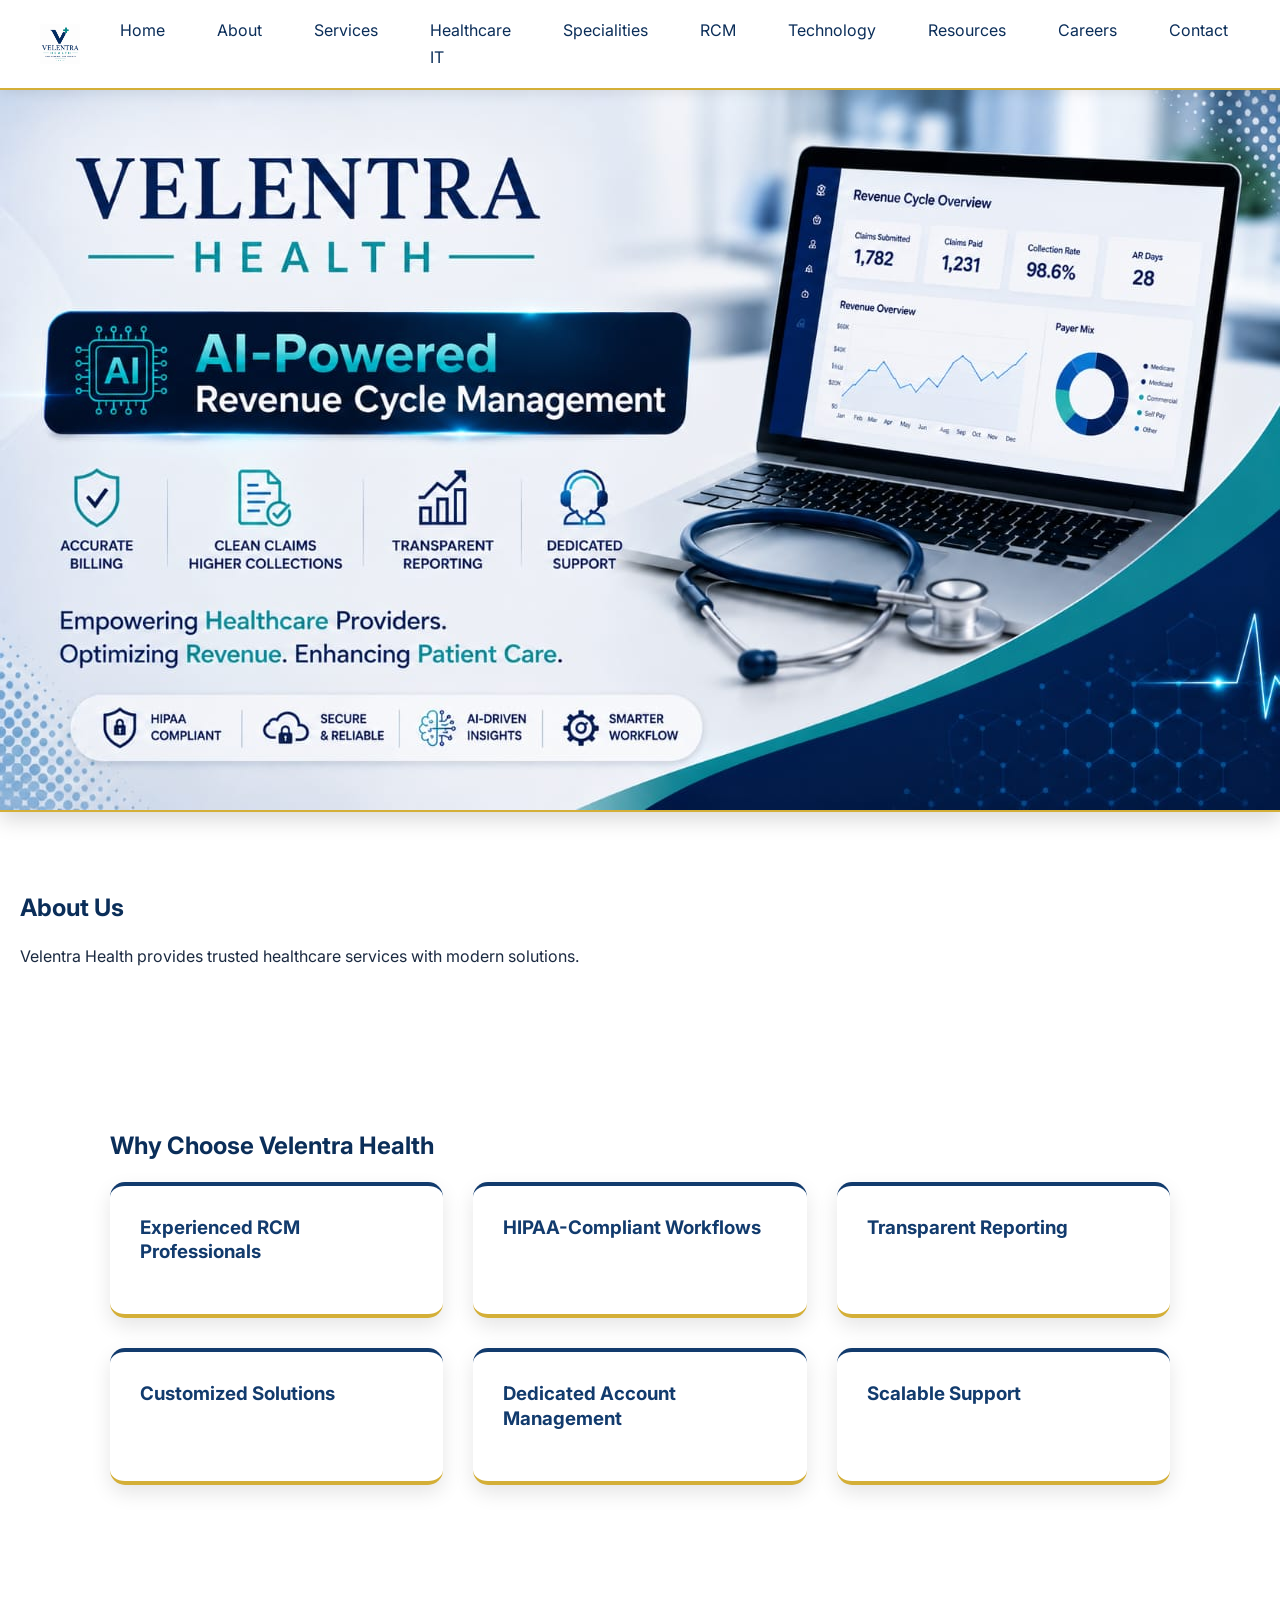
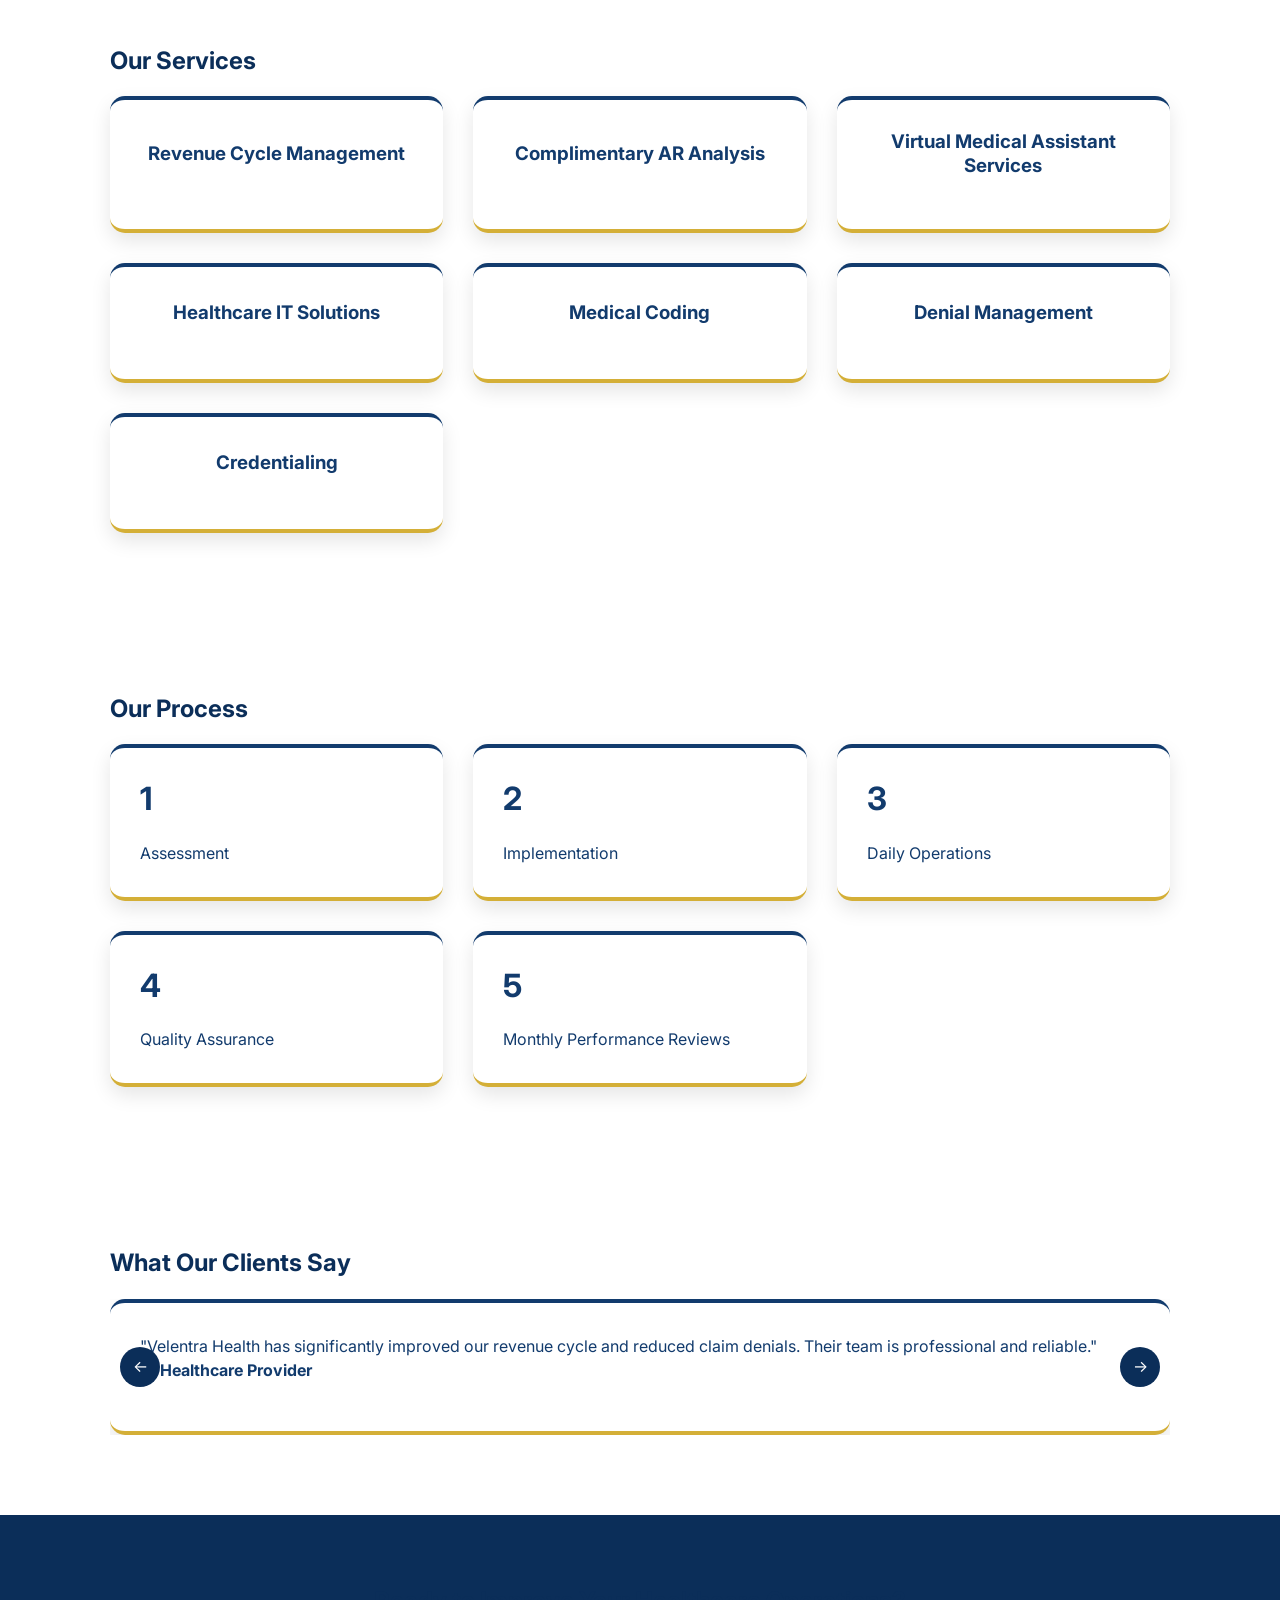
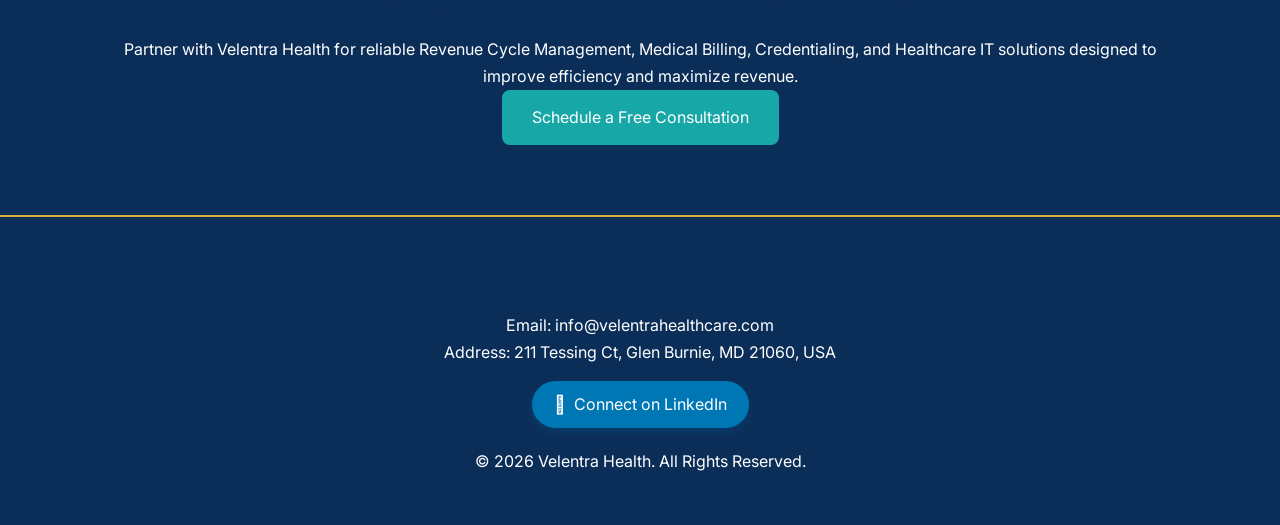
==== index.html @ 05e2e347 "Update index.html" ====
<!DOCTYPE html>
<html lang="en">
<head>
<meta charset="UTF-8">
<meta name="viewport" content="width=device-width, initial-scale=1.0">

<title>Velentra Health | Revenue Cycle Management & Healthcare IT Solutions</title>

<meta name="description" content="Velentra Health provides Revenue Cycle Management (RCM), Medical Billing, Healthcare IT, Credentialing, Prior Authorization, and Healthcare Consulting services across the USA.">

<meta name="keywords" content="medical billing, revenue cycle management, healthcare IT, credentialing, prior authorization, medical coding, healthcare consulting, Velentra Health">

<meta name="author" content="Velentra Health">

<link rel="canonical" href="https://velentrahealthcare.com/">

<meta property="og:title" content="Velentra Health | Revenue Cycle Management & Healthcare IT Solutions">
<meta property="og:description" content="Velentra Health provides Revenue Cycle Management, Medical Billing, Credentialing, Healthcare IT, and Healthcare Consulting services.">
<meta property="og:type" content="website">
<meta property="og:url" content="https://velentrahealthcare.com/">
<meta property="og:image" content="https://velentrahealthcare.com/logo.png">
<meta property="og:site_name" content="Velentra Health">

<meta name="twitter:card" content="summary_large_image">
<meta name="twitter:title" content="Velentra Health | Revenue Cycle Management & Healthcare IT Solutions">
<meta name="twitter:description" content="Velentra Health provides Revenue Cycle Management, Medical Billing, Credentialing, Healthcare IT, and Healthcare Consulting services.">
<meta name="twitter:image" content="https://velentrahealthcare.com/logo.png">

<meta name="google-site-verification" content="wF2LEtgKOuEnjyldYjv7JUrZ4VgT-QE_ddz4dHtYYq0">
<link href="https://fonts.googleapis.com/css2?family=Inter:wght@400;500;600;700&display=swap" rel="stylesheet">
<link rel="stylesheet" href="https://cdnjs.cloudflare.com/ajax/libs/font-awesome/6.0.0/css/all.min.css">
  
  <link rel="stylesheet" href="style.css">
<link rel="icon" type="image/png" href="favicon.png">
<!-- Google tag (gtag.js) -->
<script async src="https://www.googletagmanager.com/gtag/js?id=G-3C5YDJTZJE"></script>
<script>
  window.dataLayer = window.dataLayer || [];
  function gtag(){dataLayer.push(arguments);}
  gtag('js', new Date());

  gtag('config', 'G-3C5YDJTZJE');
</script>
</head>

<body>

<header class="main-header">

    <div class="header-top">

        

        <div class="header-logo">
            <a href="index.html">
                <img src="logo.png" alt="Velentra Health Logo">
            </a>
        </div>

        <button class="menu-toggle" id="menu-toggle" aria-label="Menu">
        <span></span>
        <span></span>
        <span></span>
        </button>

    </div>

    

    <nav id="navbar">
        <a href="index.html" class="active">Home</a>
        <a href="about.html">About</a>
        <a href="services.html">Services</a>
        <a href="healthcare-it.html">Healthcare IT</a>
        <a href="specialities.html">Specialities</a>
        <a href="rcm.html">RCM</a>
        <a href="technology.html">Technology</a>
        <a href="resources.html">Resources</a>
        <a href="careers.html">Careers</a>
        <a href="contact.html">Contact</a>
    </nav>

</header>
<section class="hero">
  <img src="hero.jpg" alt="Velentra Health Hero" class="hero-image">
</section>

<section class="about">
  <h2>About Us</h2>
  <p>
    Velentra Health provides trusted healthcare services with modern solutions.
  </p>
</section>
<section id="why-choose">
    <div class="container">
        <h2>Why Choose Velentra Health</h2>

        <div class="features">
            <div class="feature-card">
                <h3>Experienced RCM Professionals</h3>
            </div>

            <div class="feature-card">
                <h3>HIPAA-Compliant Workflows</h3>
            </div>

            <div class="feature-card">
                <h3>Transparent Reporting</h3>
            </div>

            <div class="feature-card">
                <h3>Customized Solutions</h3>
            </div>

            <div class="feature-card">
                <h3>Dedicated Account Management</h3>
            </div>

            <div class="feature-card">
                <h3>Scalable Support</h3>
            </div>
        </div>
    </div>
</section>
<section id="services">
    <div class="container">
        <h2>Our Services</h2>

        <div class="services-grid">
        

    <div class="service-card">
        <h3>Revenue Cycle Management</h3>
    </div>

    <div class="service-card">
        <h3>Complimentary AR Analysis</h3>
    </div>

    <div class="service-card">
        <h3>Virtual Medical Assistant Services</h3>
    </div>

    <div class="service-card">
        <h3>Healthcare IT Solutions</h3>
    </div>

    <div class="service-card">
        <h3>Medical Coding</h3>
    </div>

    <div class="service-card">
        <h3>Denial Management</h3>
    </div>

    <div class="service-card">
        <h3>Credentialing</h3>
    </div>
    </div>
</section>
<section id="process">
    <div class="container">
        <h2>Our Process</h2>

        <div class="process-grid">
            <div class="process-card">
                <h3>1</h3>
                <p>Assessment</p>
            </div>

            <div class="process-card">
                <h3>2</h3>
                <p>Implementation</p>
            </div>

            <div class="process-card">
                <h3>3</h3>
                <p>Daily Operations</p>
            </div>

            <div class="process-card">
                <h3>4</h3>
                <p>Quality Assurance</p>
            </div>

            <div class="process-card">
                <h3>5</h3>
                <p>Monthly Performance Reviews</p>
            </div>
        </div>
    </div>
</section>
<section id="testimonials">
    <div class="container">

<h2>What Our Clients Say</h2>

<div class="testimonial-slider">
<button class="prev-btn">←</button>
<div class="testimonial-track">

<div class="testimonial-card">
<p>"Velentra Health has significantly improved our revenue cycle and reduced claim denials. Their team is professional and reliable."</p>
<h4>— Healthcare Provider</h4>
</div>

<div class="testimonial-card">
<p>"Our claim acceptance rate improved significantly after partnering with Velentra Health. Their billing team is highly responsive."</p>
<h4>— Medical Practice Manager</h4>
</div>

<div class="testimonial-card">
<p>"Velentra Health streamlined our revenue cycle and helped reduce outstanding accounts receivable."</p>
<h4>— Multi-Specialty Clinic</h4>
</div>

<div class="testimonial-card">
<p>"Their credentialing and prior authorization support saved our staff valuable time."</p>
<h4>— Healthcare Administrator</h4>
</div>

</div>
<button class="next-btn">→</button>
</div>

</div>
        </section>
<section id="cta">
    <div class="container">
        <h2>Ready to Improve Your Healthcare Operations?</h2>

        <p>
            Partner with Velentra Health for reliable Revenue Cycle Management,
            Medical Billing, Credentialing, and Healthcare IT solutions designed
            to improve efficiency and maximize revenue.
        </p>

        <a href="contact.html" class="cta-btn">
            Schedule a Free Consultation
        </a>
    </div>
</section>
<footer id="footer">
    <div class="container">
        <h3>Velentra Health</h3>

        <p>Email: info@velentrahealthcare.com</p>
        <p>Address: 211 Tessing Ct, Glen Burnie, MD 21060, USA</p>
<a href="https://www.linkedin.com/company/velentra-health" target="_blank" class="linkedin-btn">
    <i class="fab fa-linkedin"></i> Connect on LinkedIn
</a>
      
      
        <p>&copy; 2026 Velentra Health. All Rights Reserved.</p>
    </div>
</footer>
<!-- 1. Pehle main script.js load hogi jo mobile menu ko handle karegi -->
<script src="script.js"></script>

<!-- 2. Phir aapka testimonial slider chalega -->
<script>
const track = document.querySelector(".testimonial-track");
const cards = document.querySelectorAll(".testimonial-card");
const nextBtn = document.querySelector(".next-btn");
const prevBtn = document.querySelector(".prev-btn");

let index = 0;

// Yahan hum safety check laga rahe hain taake agar kisi page par slider na ho to code crash na kare
if (track && cards.length > 0 && nextBtn && prevBtn) {
    nextBtn.addEventListener("click", () => {
        if(index < cards.length - 1){
            index++;
            track.style.transform = `translateX(-${index * 100}%)`;
        }
    });

    prevBtn.addEventListener("click", () => {
        if(index > 0){
            index--;
            track.style.transform = `translateX(-${index * 100}%)`;
        }
    });

    setInterval(() => {
        if(index < cards.length - 1){
            index++;
        } else {
            index = 0;
        }
        track.style.transform = `translateX(-${index * 100}%)`;
    }, 4000);
}
</script>
</body>
</html>
---- style.css ----
/* ========================================================
   🎨 BASE STYLE & UNIVERSAL RESET
   ======================================================== */
*{
  margin:0;
  padding:0;
  box-sizing:border-box;
}

body{
  background:#ffffff;
  color:#1b2a41;
  font-family: "Inter", sans-serif !important;
}

/* Responsive Images Global Fix */
img {
    max-width: 100%;
    height: auto;
    display: block;
}

/* Header Sticky Base */
header {
    position: sticky;
    top: 0;
    z-index: 1000;
    background: #ffffff;
    border-bottom: 2px solid #D4AF37;
    box-shadow: 0 3px 12px rgba(0,0,0,.08);
}

.velentra { color:#0B2E59 !important; }
.health { color:#18A7A7 !important; }

/* Global Fonts & Typography */
html, body, body * { font-family: "Inter", sans-serif !important; }

h1, h2, h3, h4, h5, h6 {
    font-family: "Inter", sans-serif !important;
    font-weight: 700 !important;
    color: #0B2E59;
    line-height: 1.3;
    margin-bottom: 20px;
}

p, span, li, a, label, input, textarea, button, small {
    font-family: "Inter", sans-serif !important;
    font-weight: 400 !important;
    font-size: 16px !important;
    line-height: 1.7 !important;
}

/* Container Spacing */
.container {
    max-width: 1100px;
    margin: auto;
    padding: 0 20px;
}

section {
    padding-top: 80px;
    padding-bottom: 80px;
}

/* ========================================================
   🖼️ HERO BANNERS & IMAGES FIX (For All Pages)
   ======================================================== */
.hero {
  text-align: center;
  padding: 0 !important;
  border-bottom: 2px solid #D4AF37;
  box-shadow: 0 8px 20px rgba(0,0,0,.15);
}

.hero-image {
  display: block;
  width: 100%;
  height: auto;
}

.page-banner {
    position: relative;
    width: 100%;
    overflow: hidden;
}

.page-banner img, .page-banner .hero-image {
    width: 100%;
    height: auto !important; /* Forces images to fit without zoom-in/out distortion */
    display: block;
    object-fit: contain !important;
}

/* Sub-Pages Blue Hero Section */
.page-hero {
    background: #123B6D !important;
    color: #ffffff !important;
    padding: 90px 20px 110px !important;
    text-align: center;
}

.page-hero h1 {
    font-size: 42px !important;
    color: #ffffff !important;
    margin: 0 0 25px 0 !important;
}

.page-hero p {
    font-size: 20px !important;
    color: #ffffff !important;
    max-width: 850px;
    margin: 0 auto !important;
}

/* ========================================================
   🗂️ GRID & UNIVERSAL CARD SETTINGS (As Per Your Choice)
   ======================================================== */
.features, .services-grid, .process-grid, .services-section .container, .healthcare-section .container {
    display: grid;
    grid-template-columns: repeat(auto-fit, minmax(260px, 1fr));
    gap: 30px;
    max-width: 1200px;
    margin: auto;
}

/* Cards Base Structure */
.feature-card, .service-card, .process-card, .testimonial-card, .health-card {
    background: #ffffff !important;
    color: #123B6D !important;
    border-top: 4px solid #123B6D !important;
    border-bottom: 4px solid #D4AF37 !important;
    border-radius: 15px;
    padding: 30px;
    box-shadow: 0 8px 20px rgba(0,0,0,.10);
    transition: all .3s ease;
}

.feature-card h2, .feature-card h3, .feature-card p,
.service-card h2, .service-card h3, .service-card p,
.process-card h2, .process-card h3, .process-card p,
.testimonial-card h2, .testimonial-card h3, .testimonial-card h4, .testimonial-card p,
.health-card h2, .health-card p {
    color: #123B6D !important;
}

/* Hover Effects */
.feature-card:hover, .service-card:hover, .process-card:hover, .testimonial-card:hover, .health-card:hover {
    background: #18A7A7 !important;
    transform: translateY(-8px);
}

.feature-card:hover *, .service-card:hover *, .process-card:hover *, .testimonial-card:hover *, .health-card:hover * {
    color: #ffffff !important;
}

/* Specific Card Layout Fixes */
#services .service-card {
    display: flex;
    justify-content: center;
    align-items: center;
    text-align: center;
    min-height: 120px;
}

#process .process-card h3 {
    color: #D4AF37;
    font-size: 32px;
}

/* ========================================================
   📝 INNER PAGES EXTRAS (About, RCM, HIPAA, Forms)
   ======================================================== */
.about, .mission, .hipaa, .leadership, .client-first, .medical-billing, .medical-coding, .ar-recovery, .denial-management, .careers-section, .resources-section, .healthcare-section {
    padding: 80px 20px;
}

.health-card { background: #f8fafc !important; }
.rcm-services, .technology-services, .careers-section, .resources-section { background: #f7f9fc; }

.medical-billing .container, .medical-coding .container, .ar-recovery .container, .denial-management .container {
    background: #ffffff;
    padding: 30px;
    border-radius: 15px;
    border-top: 4px solid #D4AF37;
    box-shadow: 0 8px 20px rgba(0,0,0,.10);
}

/* Contact Form CSS */
.contact-form { padding: 60px 20px; }
.contact-form form { max-width: 600px; margin: auto; }
.contact-form input, .contact-form textarea {
    width: 100%; padding: 14px; border: 1px solid #ddd; border-radius: 8px; font-size: 16px; margin-bottom: 15px;
}
.contact-form button {
    background: #D4AF37; color: #123B6D; padding: 14px 30px; border: none; border-radius: 25px; font-weight: 700; cursor: pointer;
}
.contact-form button:hover { background: #18A7A7; color: #ffffff; }

/* Testimonial Slider Mechanics */
.testimonial-slider { overflow: hidden; position: relative; display: flex; align-items: center; }
.testimonial-track { display: flex; width: 100%; transition: transform 0.5s ease; gap: 20px; }
.testimonial-card { min-width: 100%; flex-shrink: 0; }
.prev-btn, .next-btn {
    position: absolute; top: 50%; transform: translateY(-50%); background: #0B2E59; color: white;
    border: none; width: 40px; height: 40px; border-radius: 50%; cursor: pointer; font-size: 20px; z-index: 2;
}
.prev-btn { left: 10px; } .next-btn { right: 10px; }

/* CTA & Footer */
#cta { background: #0B2E59; padding: 70px 20px; text-align: center; color: white; }
.cta-btn {
    display: inline-block; background: #18A7A7; color: white; padding: 14px 30px; border-radius: 8px;
    text-decoration: none; font-weight: 600; transition: 0.3s ease;
}
.cta-btn:hover { transform: translateY(-3px); background: #D4AF37; color: #123B6D; }
#footer { background: #0B2E59; color: #ffffff; text-align: center; padding: 50px 20px; border-top: 2px solid #D4AF37; }

/* ========================================================
   💻 DESKTOP VIEW QUERY (Laptop Layout Standard Fix)
   ======================================================== */
@media (min-width: 769px) {
  header.main-header {
    height: 90px !important; 
    position: sticky !important;
    top: 0 !important;
    display: flex !important;
    align-items: center !important;
    justify-content: space-between !important;
    padding: 0 40px !important; 
    background: #ffffff !important;
    width: 100% !important;
    z-index: 1000 !important;
  }

  .header-top {
    height: auto !important;
    padding: 0 !important;
    display: flex !important;
    align-items: center !important;
    background: transparent !important;
    width: auto !important;
  }

  .header-logo img, .logo img, header img {
    max-height: 60px !important; 
    height: 60px !important;
    width: auto !important;
    display: block !important;
    object-fit: contain !important;
  }

  #navbar {
    display: flex !important;
    position: relative !important;
    flex-direction: row !important;
    background: transparent !important;
    box-shadow: none !important;
  }

  #navbar a {
    display: inline-block !important;
    padding: 0 12px !important; 
    margin-left: 28px !important;
    color: #0B2E59 !important;
    text-decoration: none;
    font-weight: 600;
  }
  
  #navbar a:hover { color: #18A7A7 !important; }

  .menu-toggle, #menu-toggle {
    display: none !important;
  }
}

/* ========================================================
   📱 MOBILE VIEW PERFECT FIX (Unchanged, Purely Preserved)
   ======================================================== */
@media (max-width: 768px) {
  header.main-header, .header-top {
    background-color: #ffffff !important;
    height: 125px !important; 
    display: flex !important;
    align-items: center !important;
    justify-content: center !important;
    position: relative !important;
  }

  .header-logo img {
    max-height: 105px !important; 
    width: auto !important;
  }

  .menu-toggle {
    position: fixed !important;    
    top: 42px !important; 
    right: 20px !important;
    z-index: 10010 !important;     
    background: #123B6D !important; 
    padding: 10px !important;      
    border-radius: 8px !important; 
    display: flex !important;
    flex-direction: column !important;
    gap: 4px !important;
    width: 42px !important;
    height: 38px !important;
    justify-content: center !important;
    align-items: center !important;
  }

  .menu-toggle span {
    background: #ffffff !important; 
    width: 22px !important;
    height: 3px !important;
    display: block !important;
  }

  #navbar {
    position: fixed !important;
    top: 125px !important; 
    right: -100%;
    height: auto !important;
    max-height: 60vh !important; 
    width: 260px !important;
    background: #ffffff !important;
    z-index: 10000 !important;   
    padding: 20px 0 !important; 
    box-shadow: -5px 5px 20px rgba(0,0,0,0.15) !important;
    border-bottom-left-radius: 12px !important;
    transition: right 0.3s ease;
  }

  #navbar.active { 
    right: 0 !important;
    display: flex !important; 
    flex-direction: column !important; 
  }
  
  #navbar a { 
    display: block !important; 
    padding: 12px 0 !important; 
    color: #123B6D !important; 
    text-align: center !important;
    border-bottom: 1px solid #f0f0f0 !important;
  }
  #navbar a:last-child { border-bottom: none !important; }

  .testimonial-card { min-width: 100%; flex: 0 0 100%; }
  
  section { padding: 40px 0 !important; }
  .page-hero { padding: 90px 20px 110px !important; }
  .page-hero h1 { font-size: 32px !important; }
  .page-hero p { font-size: 17px !important; }
}
/* ========================================================
   📱 ONLY MOBILE HOME PAGE CONTENT & NAVBAR FINAL FIX
   ======================================================== */
@media (max-width: 768px) {
  
  /* 1. Content ko left side se chipkne se rokne ke liye */
  .container, .about, #why-choose, section {
    padding-left: 20px !important;
    padding-right: 20px !important;
    width: 100% !important;
  }

  /* Headings (About Us, Why Choose...) ki spacing */
  .about h2, #why-choose h2, h2 {
    text-align: left !important; 
    margin-top: 35px !important;
    margin-bottom: 15px !important;
    font-size: 26px !important;
  }

  /* Paragraphs ke darmiyan spacing */
  .about p, #why-choose p, p {
    margin-bottom: 25px !important;
    font-size: 15px !important;
    line-height: 1.6 !important;
  }

  /* 2. Menu Bar (Navbar) ki spacing aur background */
  #navbar {
    padding: 20px !important;
    background: #ffffff !important;
  }

  /* Menu ke andar ke links ki settings */
  #navbar a {
    text-align: center !important; 
    padding: 12px 15px !important;
    font-size: 16px !important;
    width: 100% !important;
    display: block !important;
  }
}
/* ========================================================
   📱 MOBILE BANNER FULL & INNER PAGES SPACING FIX
   ======================================================== */
@media (max-width: 768px) {
  
  /* 1. RCM aur baqi sub-pages ke banners ko home page ki tarah screen par FULL edge-to-edge karna */
  .page-banner, 
  .rcm-services .technology-banner, 
  header + .page-banner,
  div[class*="-banner"] {
    margin-left: -20px !important;  /* Container ki padding ko cross karne ke liye */
    margin-right: -20px !important;
    width: calc(100% + 40px) !important; /* Screen ke dono koonon tak full stretch */
    max-width: none !important;
  }

  .page-banner img, .hero-image {
    width: 100% !important;
    height: auto !important;
    display: block !important;
  }

  /* 2. About Us aur baqi pages par sections ke darmiyan jo boht zyada spacing (gap) hai use kam karna */
  .mission, 
  .leadership, 
  .hipaa, 
  .client-first, 
  section {
    padding-top: 20px !important;   /* Oopar ka gap kam kiya */
    padding-bottom: 20px !important;/* Niche ka gap kam kiya */
    margin-top: 0 !important;
    margin-bottom: 0 !important;
  }

  /* Headings ke oopar aur niche ki faltu space thodi tight karna */
  h2, .mission h2, .leadership h2, .hipaa h2 {
    margin-top: 15px !important;
    margin-bottom: 10px !important;
  }

  p {
    margin-bottom: 15px !important;
  }
}
/* ========================================================
   📱 MOBILE MENU WIDTH & ALL SUB-PAGES BANNER FINAL FIX
   ======================================================== */
@media (max-width: 768px) {
  
  /* 1. Menu Bar (Navbar) ko poora full screen width karna taake naam baahir na niklein */
  #navbar {
    width: 100% !important;      /* Aadhe panel ki jagah ab poori screen gherega */
    right: -100% !important;     /* Shuru mein screen se baahir rahega */
    left: auto !important;
    max-height: 80vh !important; /* Lamba menu bhi perfectly fit ho jaye */
    padding: 20px !important;
    box-shadow: 0 10px 25px rgba(0,0,0,0.2) !important;
  }

  #navbar.active {
    right: 0 !important;         /* Open hone par poori screen par barabar aayega */
  }

  /* Menu links ko khula khula aur center karna taake text wrap ho sake */
  #navbar a {
    width: 100% !important;
    display: block !important;
    text-align: center !important;
    padding: 14px 10px !important; /* Spacing behtar ki taake naam fit aayein */
    font-size: 16px !important;
    white-space: normal !important; /* Agar naam lamba ho to khud niche wali line me aa jaye, baahir na nikle */
  }

  /* 2. HomePage aur About ke ilawa BAQI TAMAM PAGES ke banners ko full stretch karna */
  .page-banner,
  .hero,
  .healthcare-banner,
  .technology-banner,
  .careers-banner,
  .resources-banner,
  [class*="-banner"],
  [class*="hero-section"] {
    margin-left: -20px !important;  /* Margins ko override kiya */
    margin-right: -20px !important;
    width: calc(100% + 40px) !important; /* Screen ke dono koonon tak full touch */
    max-width: none !important;
    display: block !important;
  }

  /* Un sub-pages ki images ko force full width dena */
  .page-banner img, 
  .hero-image,
  [class*="-banner"] img {
    width: 100% !important;
    height: auto !important;
    display: block !important;
    object-fit: cover !important;
  }
}
/* ========================================================
   🔗 LINKEDIN FOOTER BUTTON STYLING
   ======================================================== */
#footer .linkedin-btn {
    display: inline-flex;
    align-items: center;
    gap: 8px;
    background: #0077B5; /* LinkedIn ka official blue color */
    color: #ffffff !important;
    padding: 10px 22px;
    border-radius: 25px; /* Gold buttons ki tarah rounded capsules */
    text-decoration: none;
    font-weight: 600;
    font-size: 15px;
    margin-top: 15px; /* Address se thoda gap dene ke liye */
    margin-bottom: 20px; /* Copyright text se gap dene ke liye */
    transition: all 0.3s ease;
    box-shadow: 0 4px 10px rgba(0, 119, 181, 0.2);
}

#footer .linkedin-btn:hover {
    background: #005582; /* Hover par thoda dark professional blue */
    transform: translateY(-2px); /* Chhota sa bounce effect */
    box-shadow: 0 6px 15px rgba(0, 119, 181, 0.3);
}

#footer .linkedin-btn i {
    font-size: 18px !important;
}
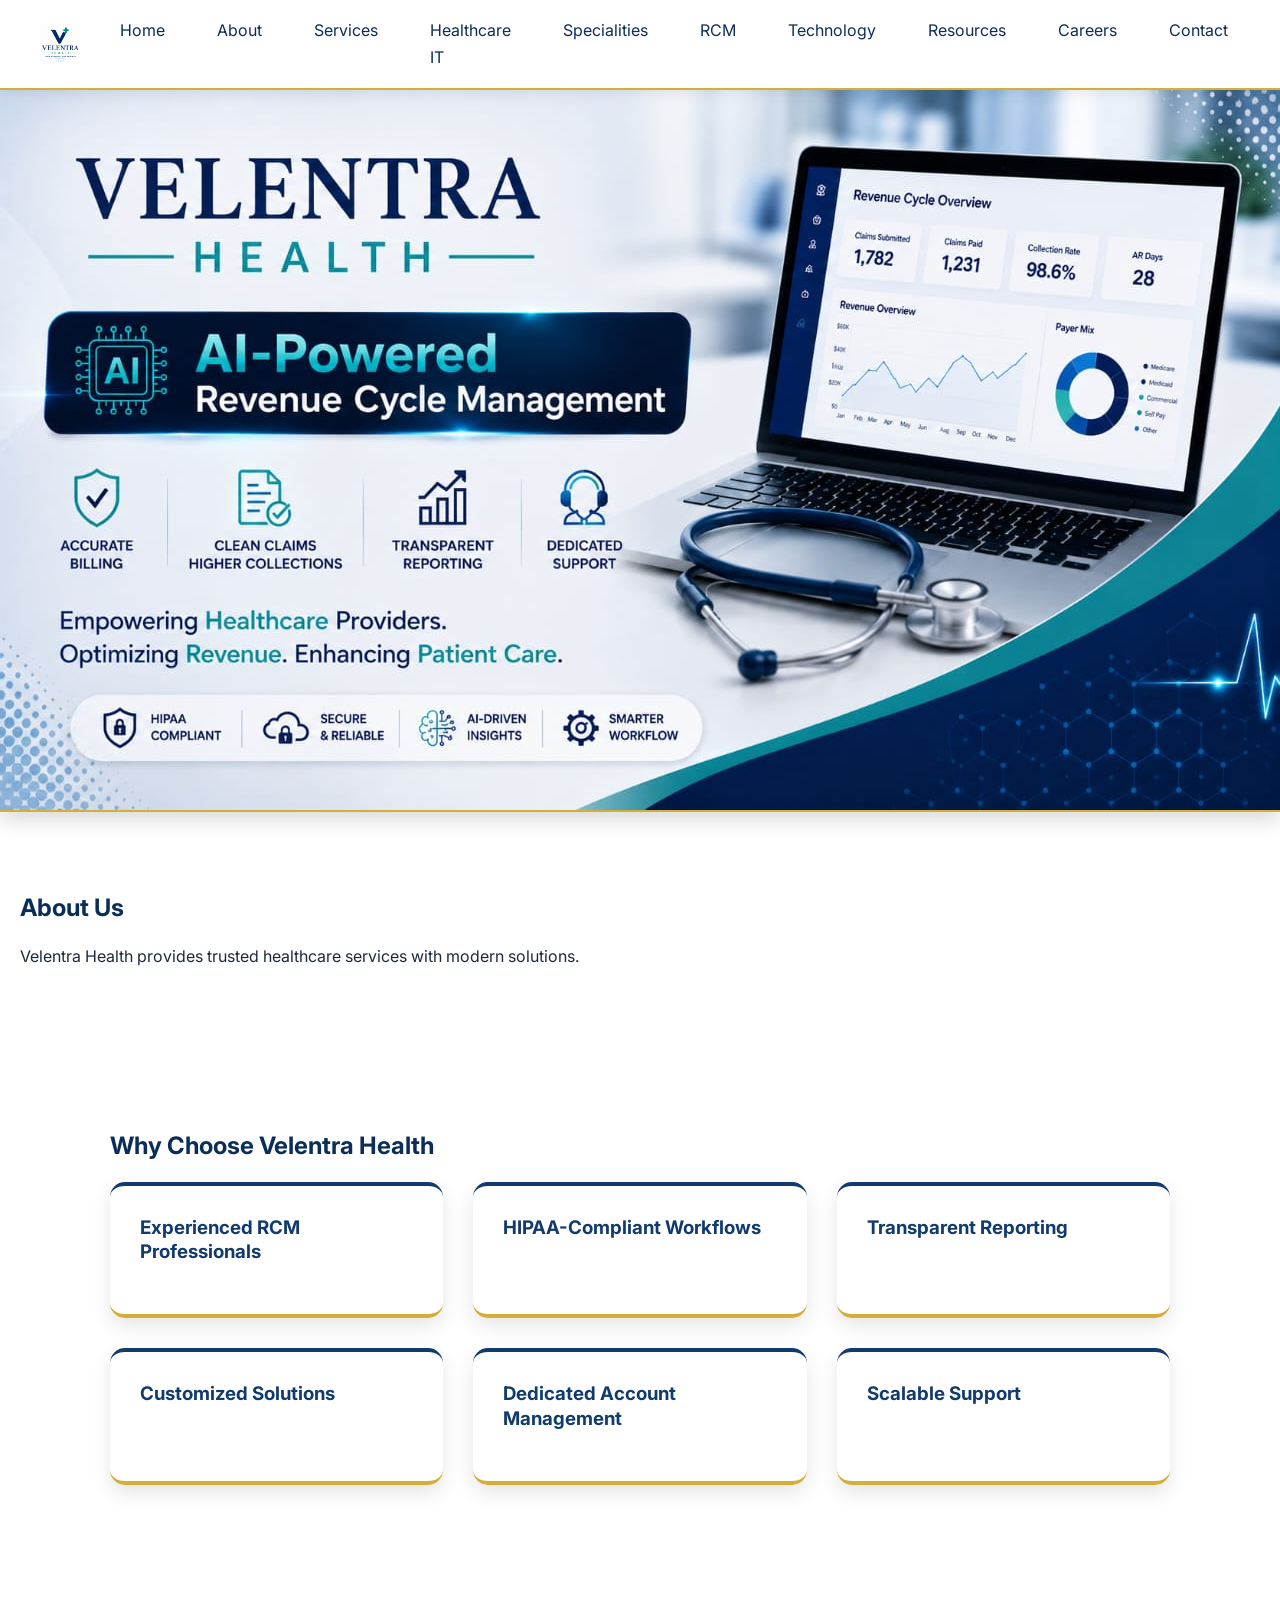
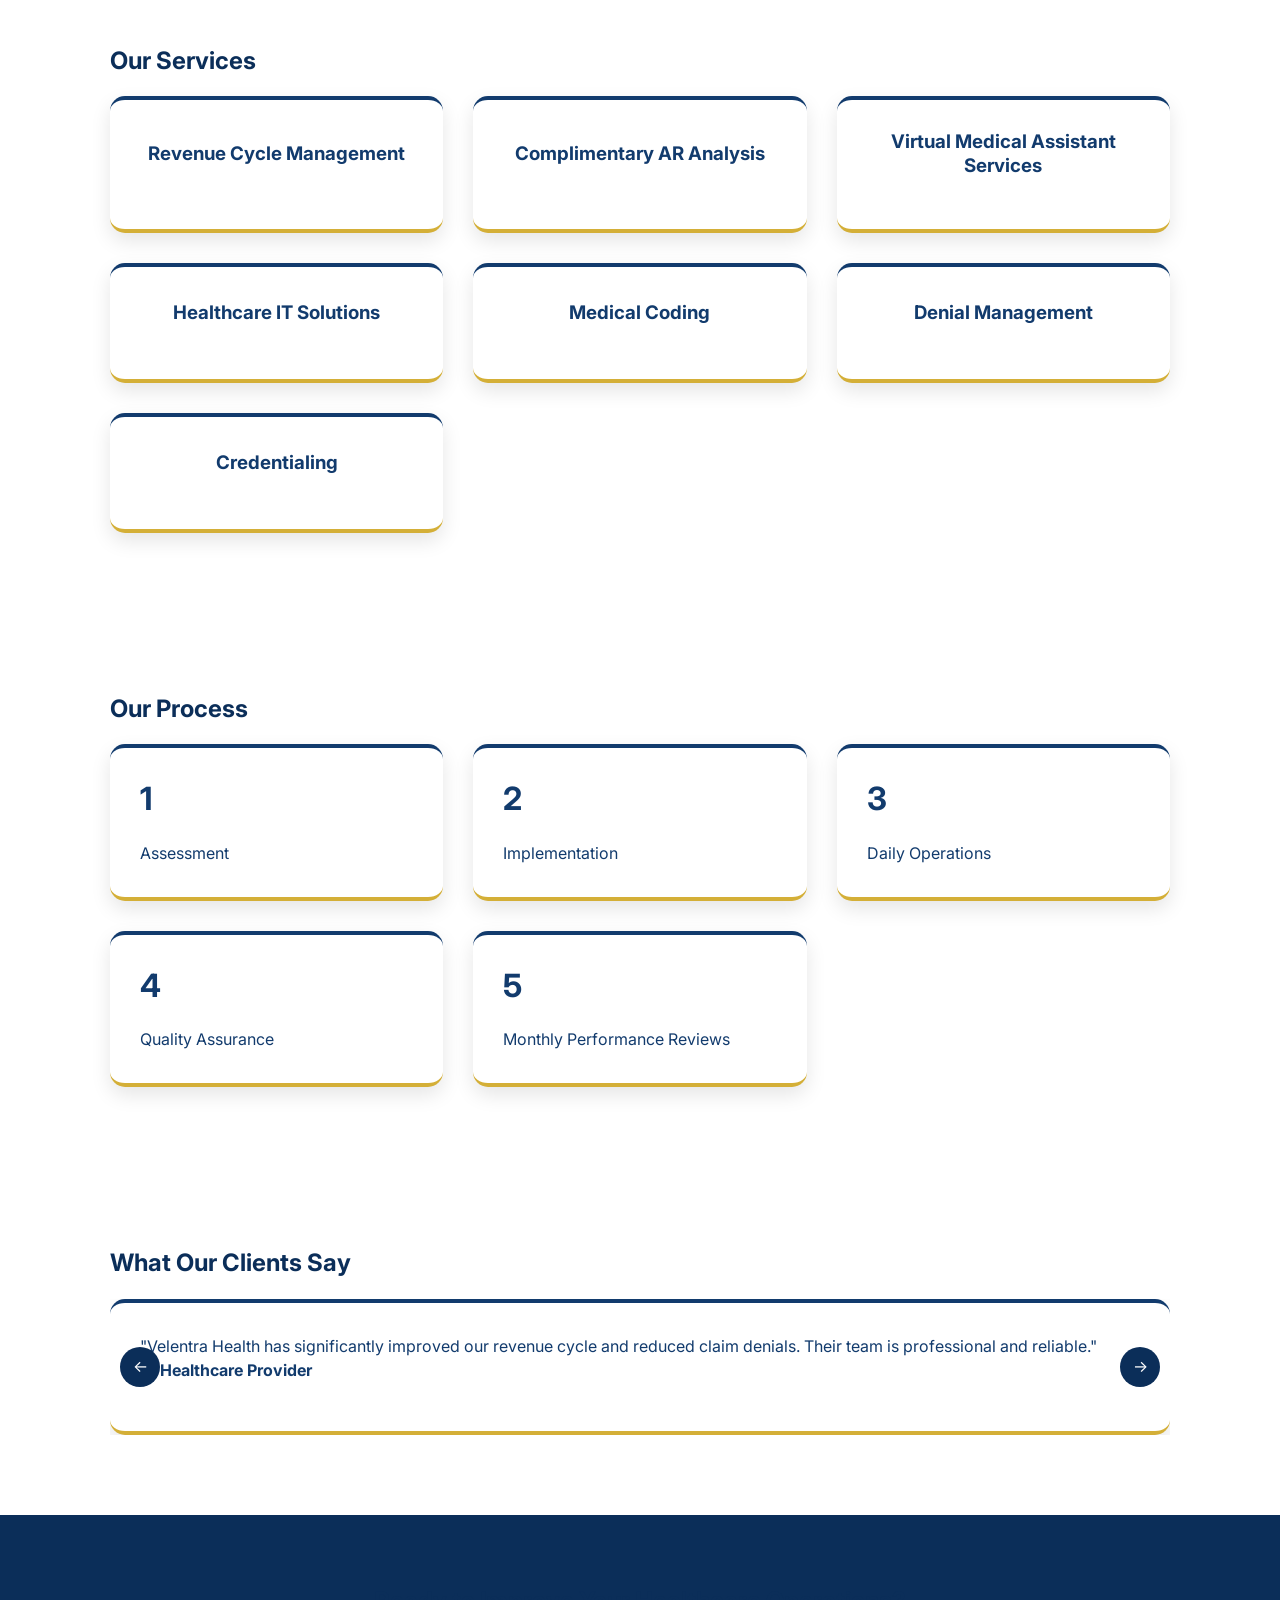
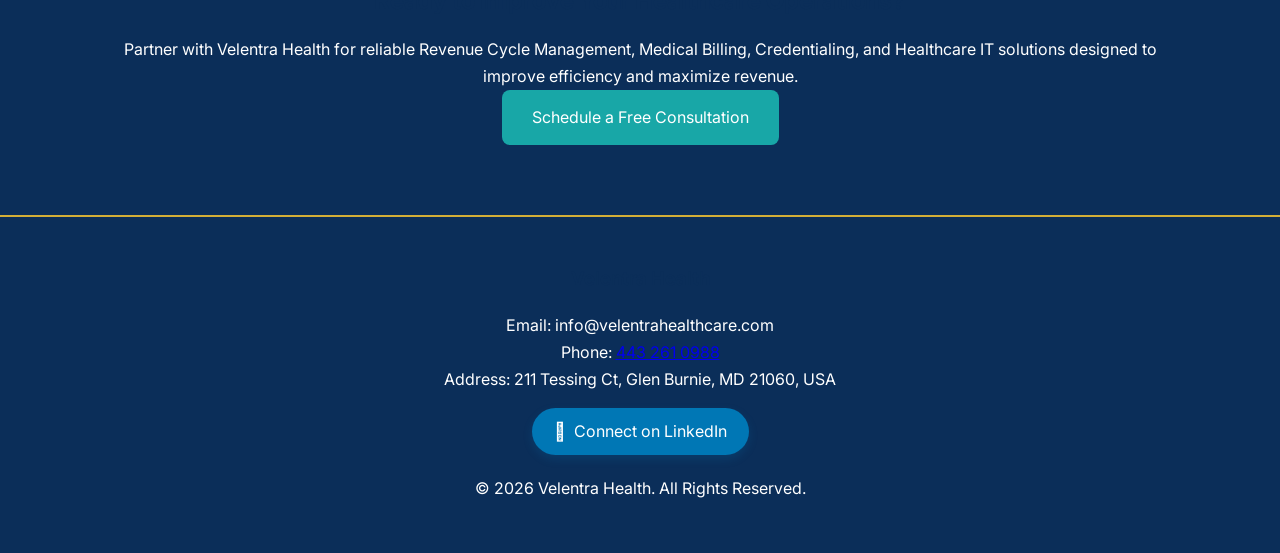
==== commit e6ffc617: "Update index.html" ====
--- a/index.html
+++ b/index.html
@@ -245,7 +245,8 @@
         <h3>Velentra Health</h3>
 
         <p>Email: info@velentrahealthcare.com</p>
-        <p>Address: 211 Tessing Ct, Glen Burnie, MD 21060, USA</p>
+      <p>Phone: <a href="tel:+14432610988">443 261 0988</a></p>
+      <p>Address: 211 Tessing Ct, Glen Burnie, MD 21060, USA</p>
 <a href="https://www.linkedin.com/company/velentra-health" target="_blank" class="linkedin-btn">
     <i class="fab fa-linkedin"></i> Connect on LinkedIn
 </a>
--- a/style.css
+++ b/style.css
@@ -523,3 +523,92 @@
 #footer .linkedin-btn i {
     font-size: 18px !important;
 }
+/* ========================================================
+   📱 HORIZONTAL SCROLL / ZOOM-OUT & ALL BANNERS FINAL FIX
+   ======================================================== */
+
+/* 1. Website ko responsive break hone aur automatic zoom-out hone se rokna */
+html, body {
+  width: 100% !important;
+  max-width: 100% !important;
+  overflow-x: hidden !important; /* Koi bhi element screen se baahir nahi bhagega */
+  position: relative;
+}
+
+@media (max-width: 768px) {
+  
+  /* 2. Testimonial track aur sliders ko screen ke andar lock karna (Main Wajah Zoom-out ki) */
+  .testimonial-slider, 
+  .testimonial-track,
+  .container,
+  .services-grid,
+  .features {
+    max-width: 100% !important;
+    overflow: hidden !important;
+  }
+
+  /* 3. HOME, ABOUT, RCM aur BAQI SAB PAGES ke banners ko 100% Barabar (Uniform) karna */
+  .hero,
+  .page-banner,
+  .healthcare-banner,
+  .technology-banner,
+  [class*="-banner"],
+  [class*="hero-section"] {
+    margin-left: -20px !important;  /* Container padding override */
+    margin-right: -20px !important;
+    width: calc(100% + 40px) !important; /* Edge to edge full screen */
+    max-width: none !important;
+    min-width: calc(100% + 40px) !important;
+    display: block !important;
+  }
+
+  /* Banners ki images ko force karna ke woh bilkul screen ke mutabiq fit rahein */
+  .hero img,
+  .hero-image,
+  .page-banner img,
+  [class*="-banner"] img {
+    width: 100% !important;
+    max-width: 100% !important;
+    height: auto !important;
+    display: block !important;
+    object-fit: cover !important;
+  }
+}
+/* ========================================================
+   📱 ALL PAGES BANNER UNIFORM FULL-WIDTH FIX
+   ======================================================== */
+@media (max-width: 768px) {
+  
+  /* Website ke tamam headers aur main sections ke banners ko home page jaisa karna */
+  .page-banner,
+  .about-banner,
+  .services-banner,
+  .rcm-banner,
+  .contact-banner,
+  header + section,
+  main > section:first-of-type,
+  div[class*="banner"] {
+    margin-left: -20px !important;
+    margin-right: -20px !important;
+    padding-left: 0 !important;
+    padding-right: 0 !important;
+    width: calc(100% + 40px) !important;
+    max-width: none !important;
+    min-width: calc(100% + 40px) !important;
+    display: block !important;
+  }
+
+  /* Un tamam banners ke andar mojud images ko responsive full width dena */
+  .page-banner img,
+  .about-banner img,
+  .services-banner img,
+  .rcm-banner img,
+  div[class*="banner"] img,
+  header + section img {
+    width: 100% !important;
+    max-width: 100% !important;
+    height: auto !important;
+    display: block !important;
+    object-fit: cover !important;
+  }
+}
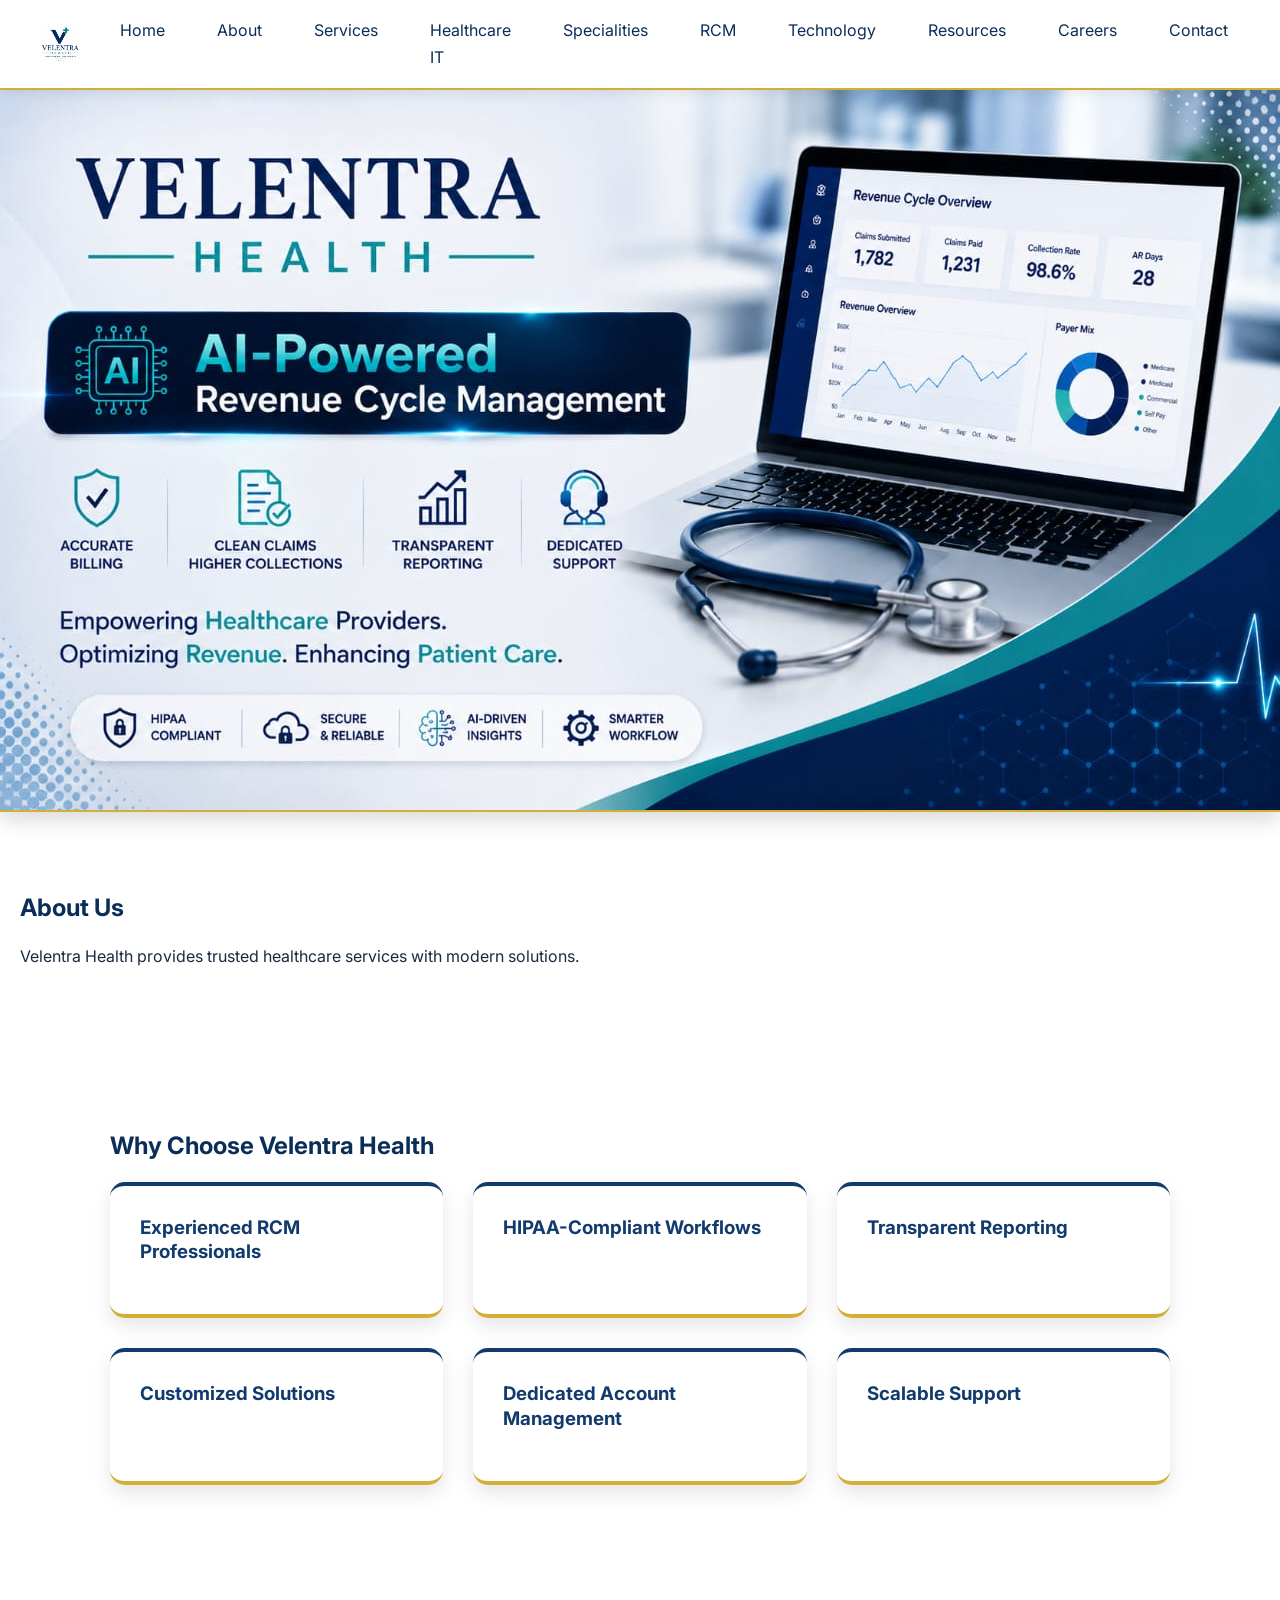
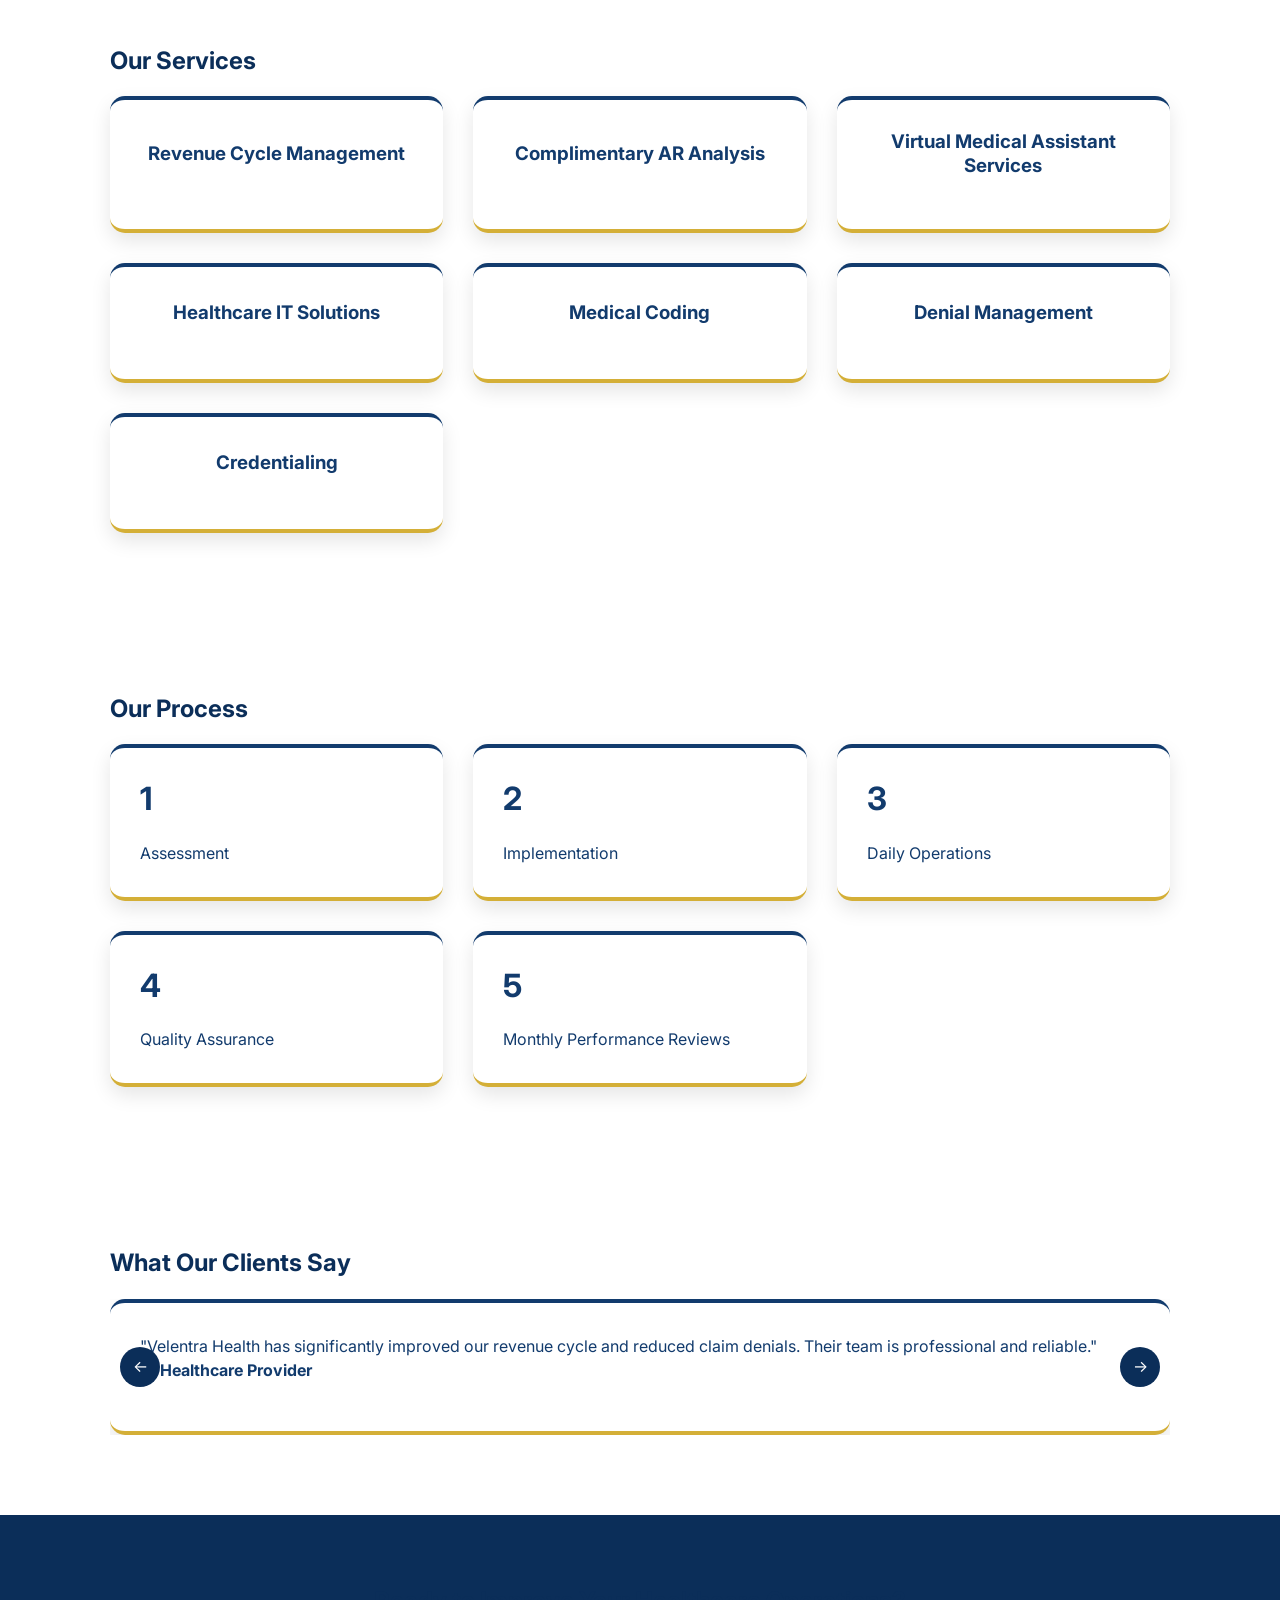
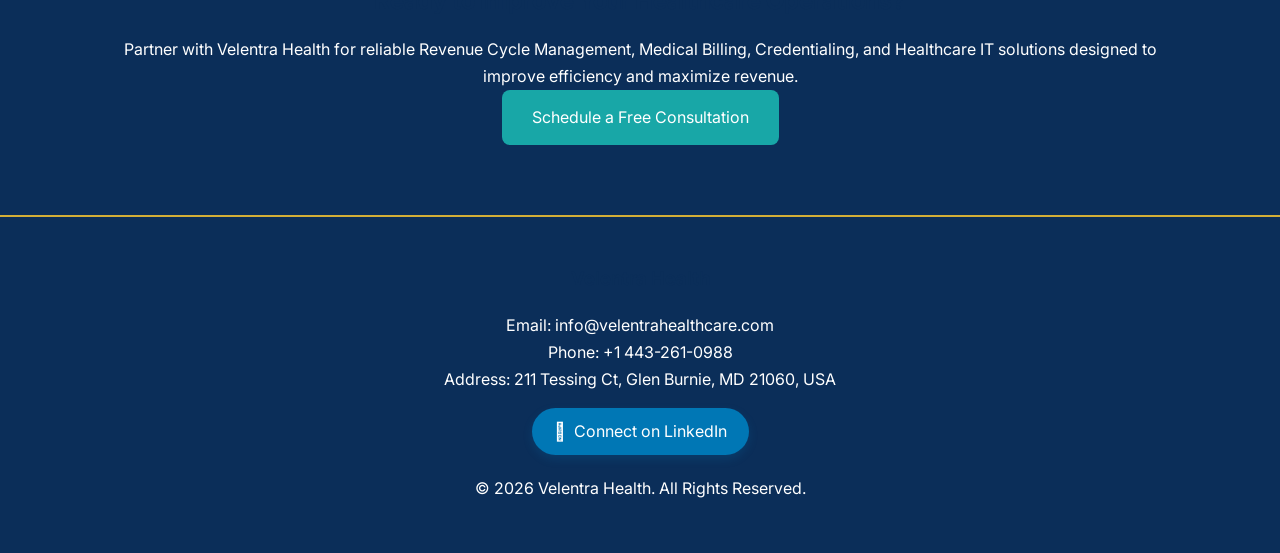
==== commit 053fce69: "Update index.html" ====
--- a/index.html
+++ b/index.html
@@ -245,7 +245,7 @@
         <h3>Velentra Health</h3>
 
         <p>Email: info@velentrahealthcare.com</p>
-      <p>Phone: <a href="tel:+14432610988">443 261 0988</a></p>
+      <p>Phone: <a href="tel:+14432610988">+1 443-261-0988</a></p>
       <p>Address: 211 Tessing Ct, Glen Burnie, MD 21060, USA</p>
 <a href="https://www.linkedin.com/company/velentra-health" target="_blank" class="linkedin-btn">
     <i class="fab fa-linkedin"></i> Connect on LinkedIn
--- a/style.css
+++ b/style.css
@@ -612,3 +612,10 @@
     object-fit: cover !important;
   }
 }
+#footer a,
+#footer a:visited,
+#footer a:hover,
+#footer a:active {
+    color: #ffffff !important;
+    text-decoration: none;
+}
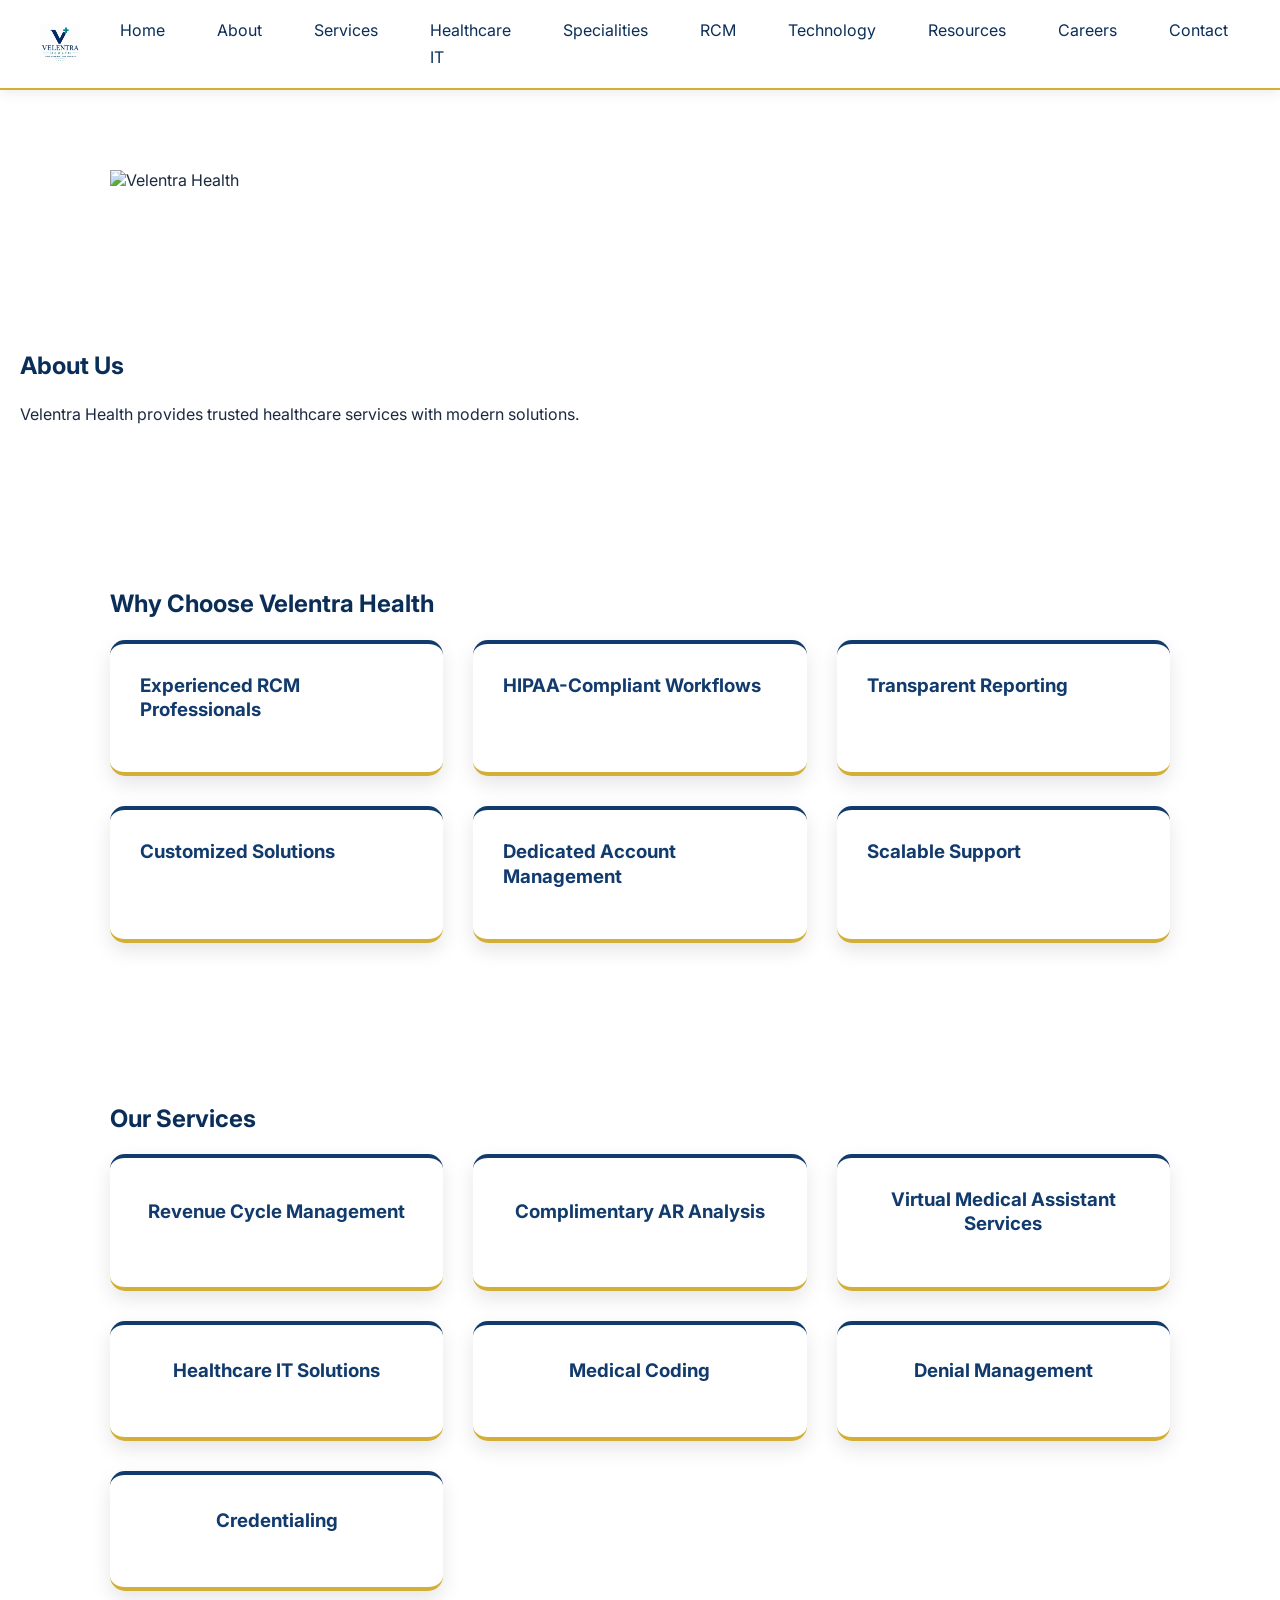
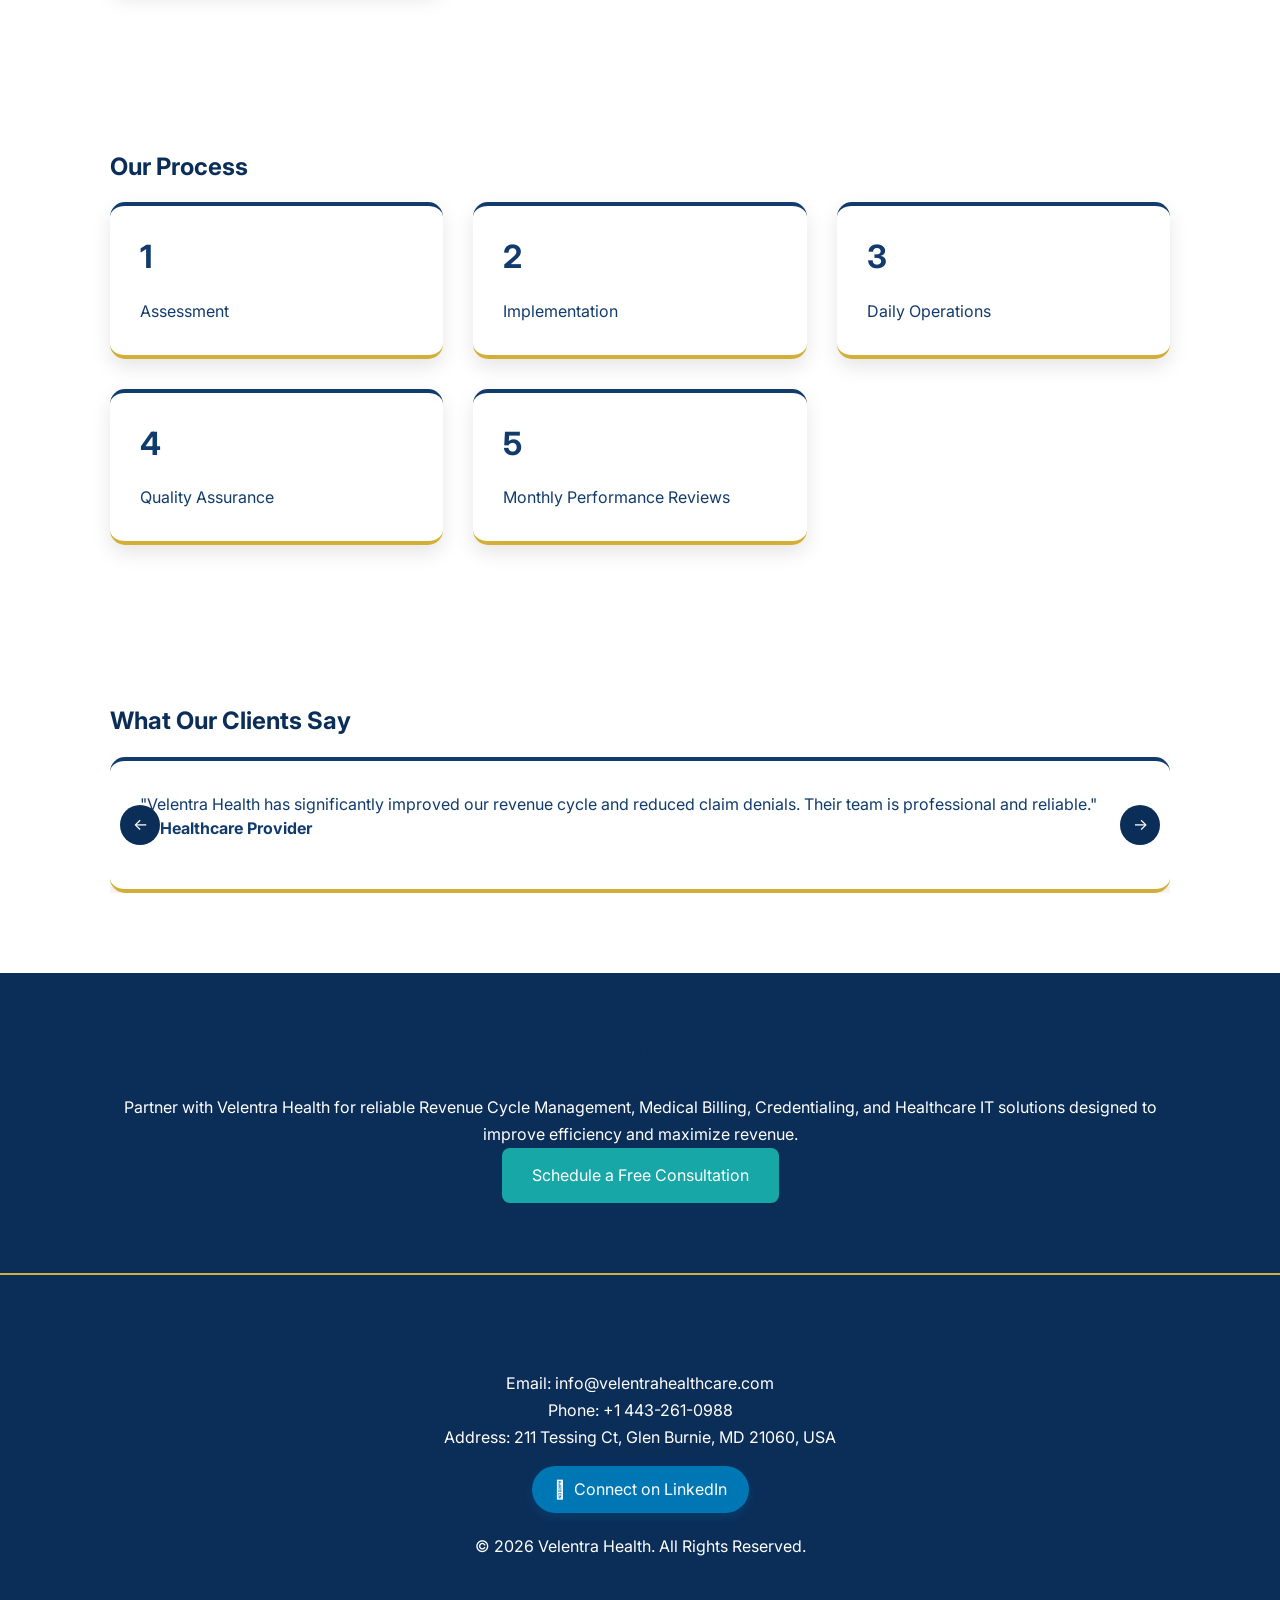
==== commit 46c6d533: "Update index.html" ====
--- a/index.html
+++ b/index.html
@@ -81,8 +81,10 @@
     </nav>
 
 </header>
-<section class="hero">
-  <img src="hero.jpg" alt="Velentra Health Hero" class="hero-image">
+<section class="about-banner">
+    <div class="container">
+        <img src="banner.png" alt="Velentra Health">
+    </div>
 </section>
 
 <section class="about">
--- a/style.css
+++ b/style.css
@@ -76,7 +76,8 @@
 .hero-image {
   display: block;
   width: 100%;
-  height: auto;
+  height:420px;
+    object-fit:cover;
 }
 
 .page-banner {
@@ -89,7 +90,7 @@
     width: 100%;
     height: auto !important; /* Forces images to fit without zoom-in/out distortion */
     display: block;
-    object-fit: contain !important;
+    object-fit: cover !important;
 }
 
 /* Sub-Pages Blue Hero Section */
@@ -380,11 +381,7 @@
     line-height: 1.6 !important;
   }
 
-  /* 2. Menu Bar (Navbar) ki spacing aur background */
-  #navbar {
-    padding: 20px !important;
-    background: #ffffff !important;
-  }
+  
 
   /* Menu ke andar ke links ki settings */
   #navbar a {
@@ -395,50 +392,7 @@
     display: block !important;
   }
 }
-/* ========================================================
-   📱 MOBILE BANNER FULL & INNER PAGES SPACING FIX
-   ======================================================== */
-@media (max-width: 768px) {
-  
-  /* 1. RCM aur baqi sub-pages ke banners ko home page ki tarah screen par FULL edge-to-edge karna */
-  .page-banner, 
-  .rcm-services .technology-banner, 
-  header + .page-banner,
-  div[class*="-banner"] {
-    margin-left: -20px !important;  /* Container ki padding ko cross karne ke liye */
-    margin-right: -20px !important;
-    width: calc(100% + 40px) !important; /* Screen ke dono koonon tak full stretch */
-    max-width: none !important;
-  }
-
-  .page-banner img, .hero-image {
-    width: 100% !important;
-    height: auto !important;
-    display: block !important;
-  }
-
-  /* 2. About Us aur baqi pages par sections ke darmiyan jo boht zyada spacing (gap) hai use kam karna */
-  .mission, 
-  .leadership, 
-  .hipaa, 
-  .client-first, 
-  section {
-    padding-top: 20px !important;   /* Oopar ka gap kam kiya */
-    padding-bottom: 20px !important;/* Niche ka gap kam kiya */
-    margin-top: 0 !important;
-    margin-bottom: 0 !important;
-  }
-
-  /* Headings ke oopar aur niche ki faltu space thodi tight karna */
-  h2, .mission h2, .leadership h2, .hipaa h2 {
-    margin-top: 15px !important;
-    margin-bottom: 10px !important;
-  }
-
-  p {
-    margin-bottom: 15px !important;
-  }
-}
+
 /* ========================================================
    📱 MOBILE MENU WIDTH & ALL SUB-PAGES BANNER FINAL FIX
    ======================================================== */
@@ -467,22 +421,26 @@
     font-size: 16px !important;
     white-space: normal !important; /* Agar naam lamba ho to khud niche wali line me aa jaye, baahir na nikle */
   }
-
-  /* 2. HomePage aur About ke ilawa BAQI TAMAM PAGES ke banners ko full stretch karna */
-  .page-banner,
-  .hero,
-  .healthcare-banner,
-  .technology-banner,
-  .careers-banner,
-  .resources-banner,
-  [class*="-banner"],
-  [class*="hero-section"] {
-    margin-left: -20px !important;  /* Margins ko override kiya */
-    margin-right: -20px !important;
-    width: calc(100% + 40px) !important; /* Screen ke dono koonon tak full touch */
-    max-width: none !important;
-    display: block !important;
-  }
+/* ALL PAGE BANNERS */
+[class$="-banner"]{
+    width:100%;
+    padding:0 !important;
+    margin:0 !important;
+}
+
+[class$="-banner"] .container{
+    width:100%;
+    max-width:100%;
+    padding:0 !important;
+    margin:0 !important;
+}
+
+[class$="-banner"] img{
+    width:100%;
+    height:auto;
+    display:block;
+}
+
 
   /* Un sub-pages ki images ko force full width dena */
   .page-banner img, 
@@ -523,99 +481,23 @@
 #footer .linkedin-btn i {
     font-size: 18px !important;
 }
-/* ========================================================
-   📱 HORIZONTAL SCROLL / ZOOM-OUT & ALL BANNERS FINAL FIX
-   ======================================================== */
-
-/* 1. Website ko responsive break hone aur automatic zoom-out hone se rokna */
+/* 4. Fix Footer Phone Number Color (Preventing Auto-Blue Links) */
+#footer a,
+#footer a[href^="tel:"],
+#footer a[href^="mailto:"] {
+    color: #ffffff !important;
+    text-decoration: none !important;
+}
 html, body {
-  width: 100% !important;
-  max-width: 100% !important;
-  overflow-x: hidden !important; /* Koi bhi element screen se baahir nahi bhagega */
-  position: relative;
-}
-
-@media (max-width: 768px) {
-  
-  /* 2. Testimonial track aur sliders ko screen ke andar lock karna (Main Wajah Zoom-out ki) */
-  .testimonial-slider, 
-  .testimonial-track,
-  .container,
-  .services-grid,
-  .features {
-    max-width: 100% !important;
-    overflow: hidden !important;
-  }
-
-  /* 3. HOME, ABOUT, RCM aur BAQI SAB PAGES ke banners ko 100% Barabar (Uniform) karna */
-  .hero,
-  .page-banner,
-  .healthcare-banner,
-  .technology-banner,
-  [class*="-banner"],
-  [class*="hero-section"] {
-    margin-left: -20px !important;  /* Container padding override */
-    margin-right: -20px !important;
-    width: calc(100% + 40px) !important; /* Edge to edge full screen */
-    max-width: none !important;
-    min-width: calc(100% + 40px) !important;
-    display: block !important;
-  }
-
-  /* Banners ki images ko force karna ke woh bilkul screen ke mutabiq fit rahein */
-  .hero img,
-  .hero-image,
-  .page-banner img,
-  [class*="-banner"] img {
-    width: 100% !important;
-    max-width: 100% !important;
-    height: auto !important;
-    display: block !important;
-    object-fit: cover !important;
-  }
-}
-/* ========================================================
-   📱 ALL PAGES BANNER UNIFORM FULL-WIDTH FIX
-   ======================================================== */
-@media (max-width: 768px) {
-  
-  /* Website ke tamam headers aur main sections ke banners ko home page jaisa karna */
-  .page-banner,
-  .about-banner,
-  .services-banner,
-  .rcm-banner,
-  .contact-banner,
-  header + section,
-  main > section:first-of-type,
-  div[class*="banner"] {
-    margin-left: -20px !important;
-    margin-right: -20px !important;
-    padding-left: 0 !important;
-    padding-right: 0 !important;
-    width: calc(100% + 40px) !important;
-    max-width: none !important;
-    min-width: calc(100% + 40px) !important;
-    display: block !important;
-  }
-
-  /* Un tamam banners ke andar mojud images ko responsive full width dena */
-  .page-banner img,
-  .about-banner img,
-  .services-banner img,
-  .rcm-banner img,
-  div[class*="banner"] img,
-  header + section img {
-    width: 100% !important;
-    max-width: 100% !important;
-    height: auto !important;
-    display: block !important;
-    object-fit: cover !important;
-  }
-}
-#footer a,
-#footer a:visited,
-#footer a:hover,
-#footer a:active {
-    color: #ffffff !important;
-    text-decoration: none;
-}
+  width: 100%;
+  max-width: 100%;
+  overflow-x: hidden;
+}
+@media (max-width:768px){
+
+.hero-image{
+    height:220px !important;
+    object-fit:cover;
+}
+
+}
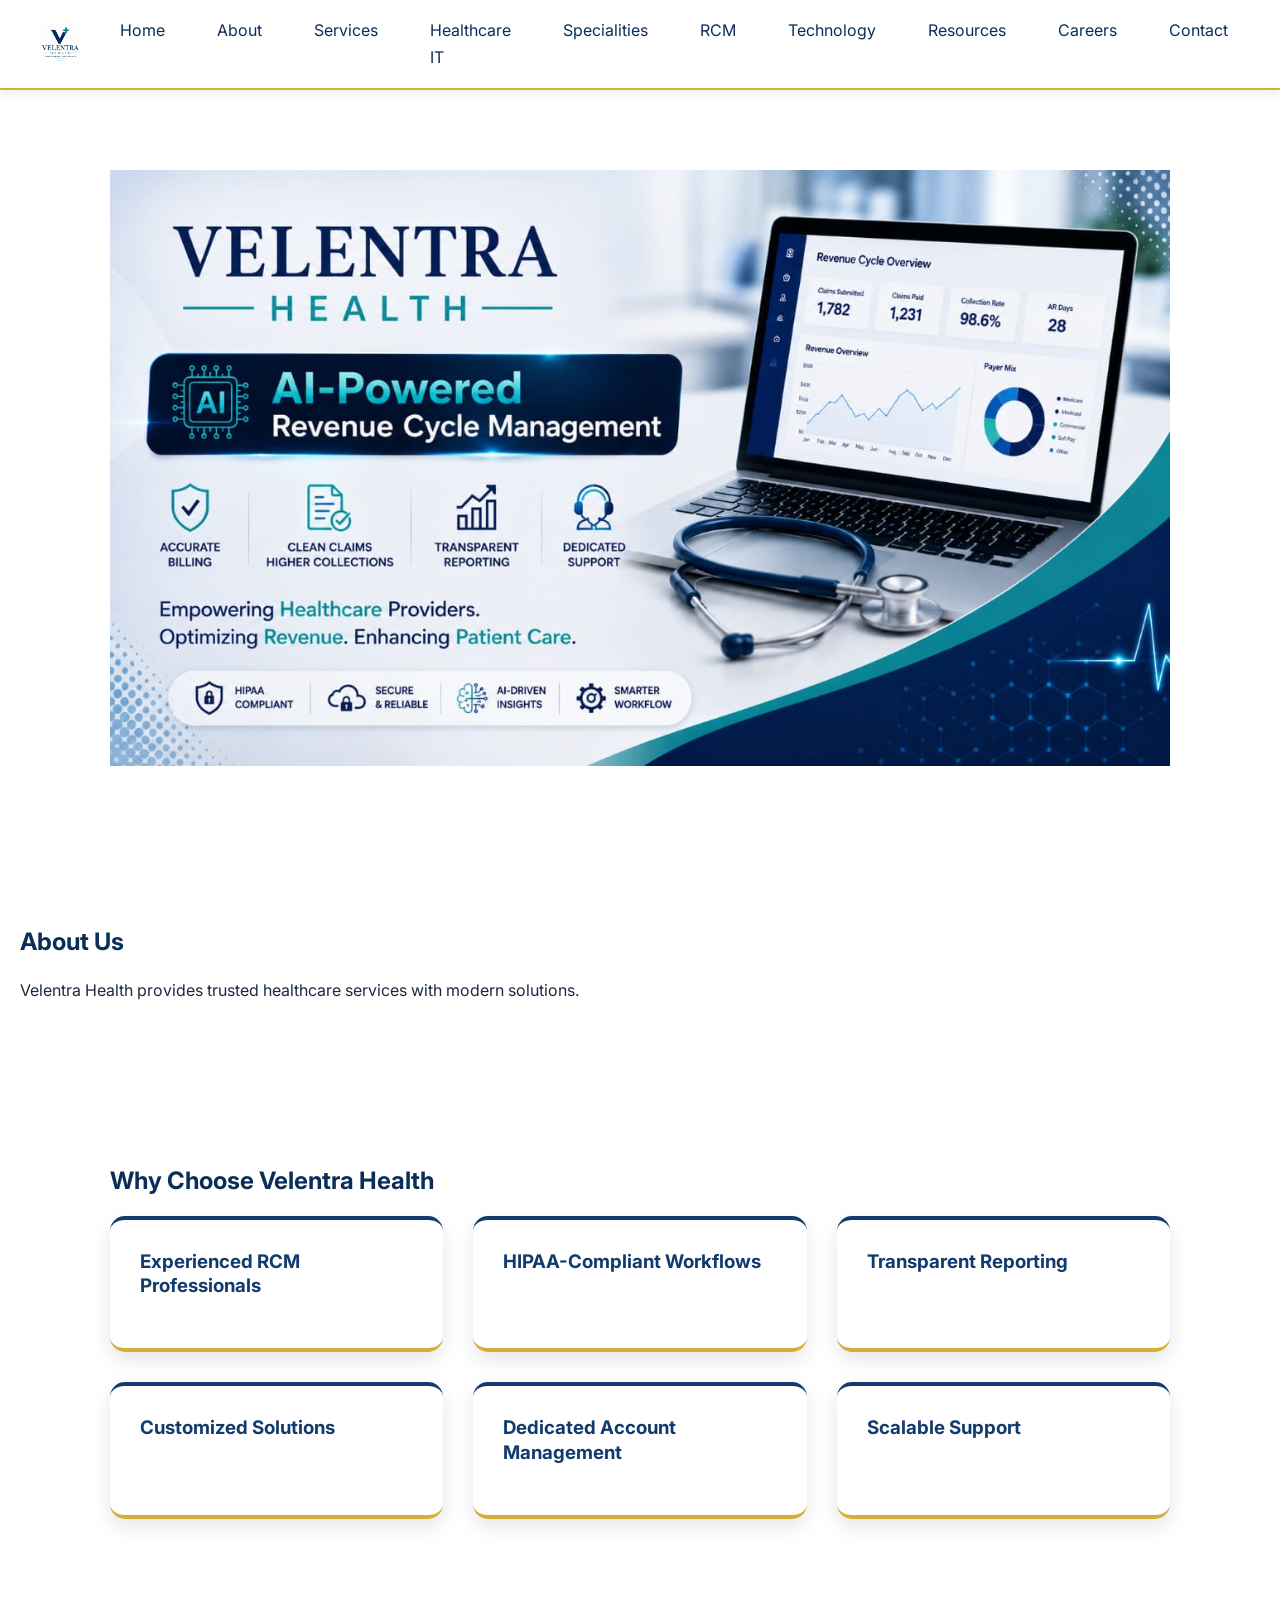
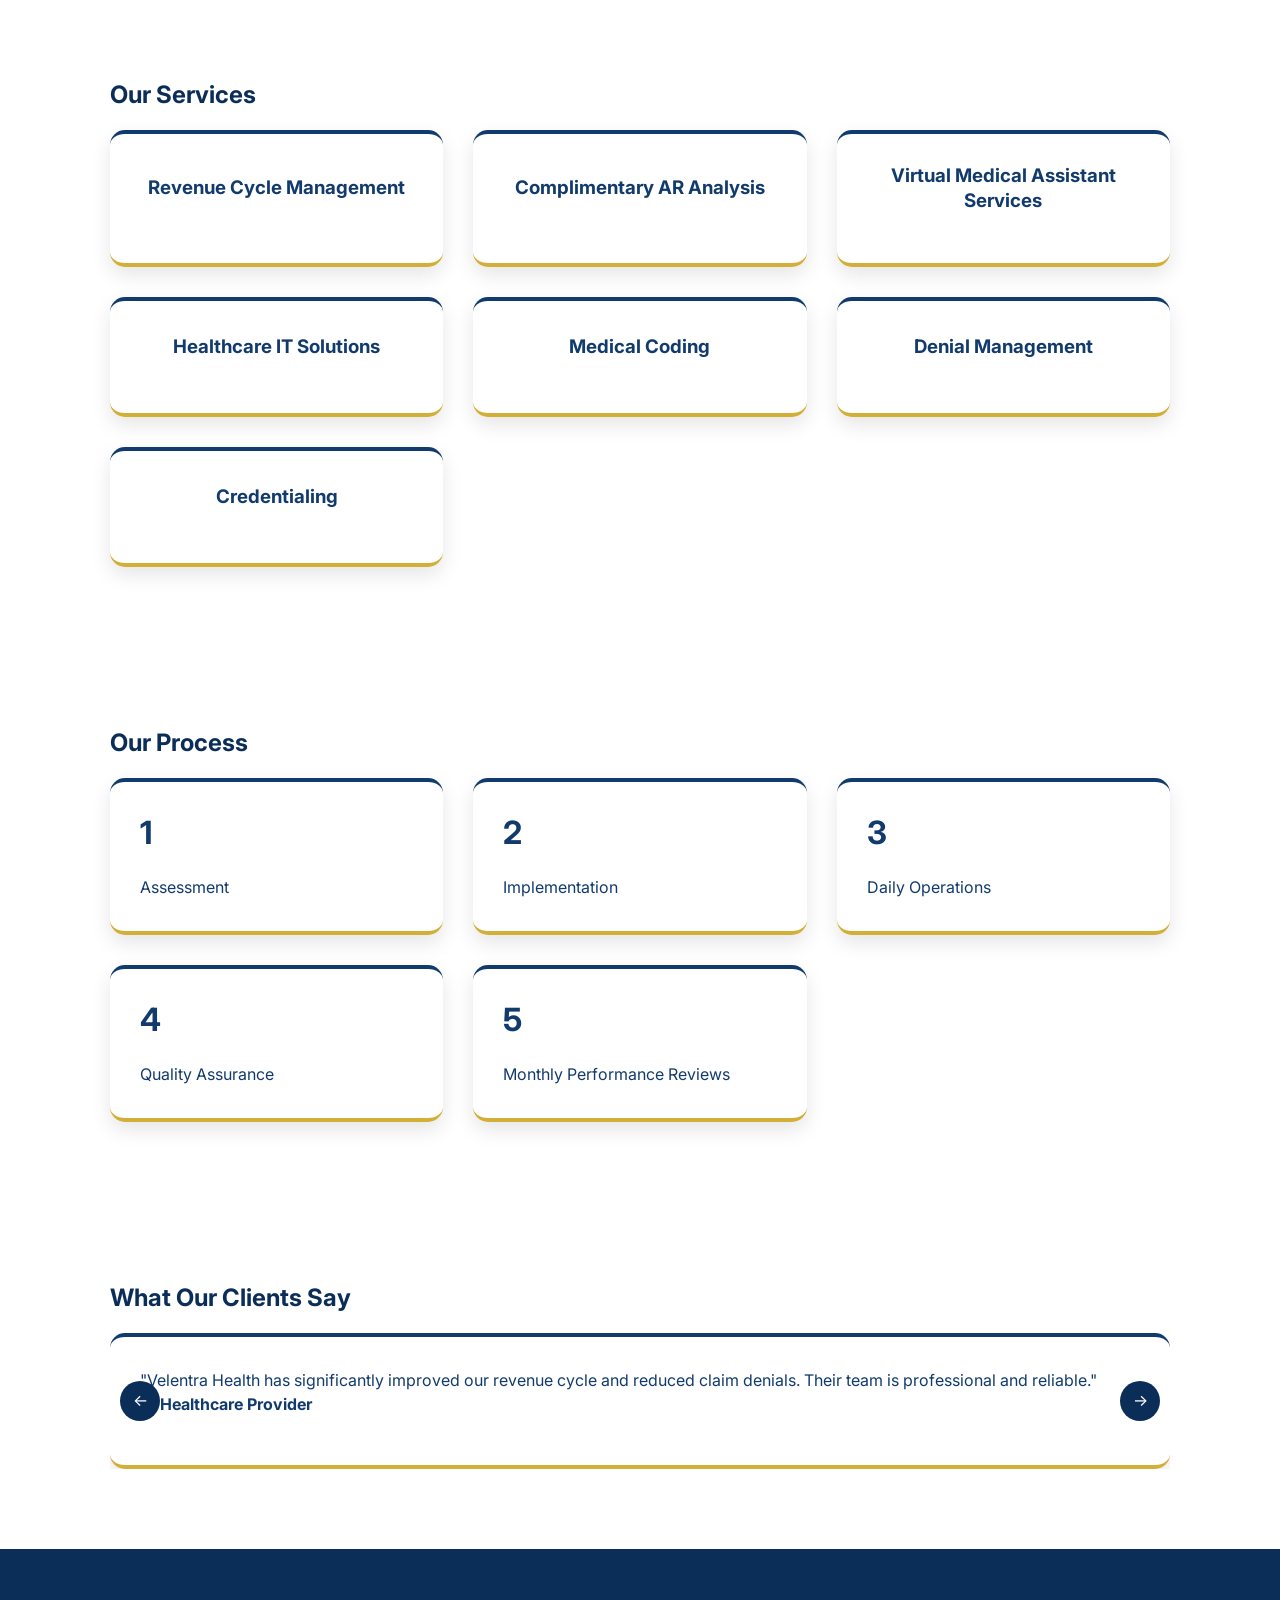
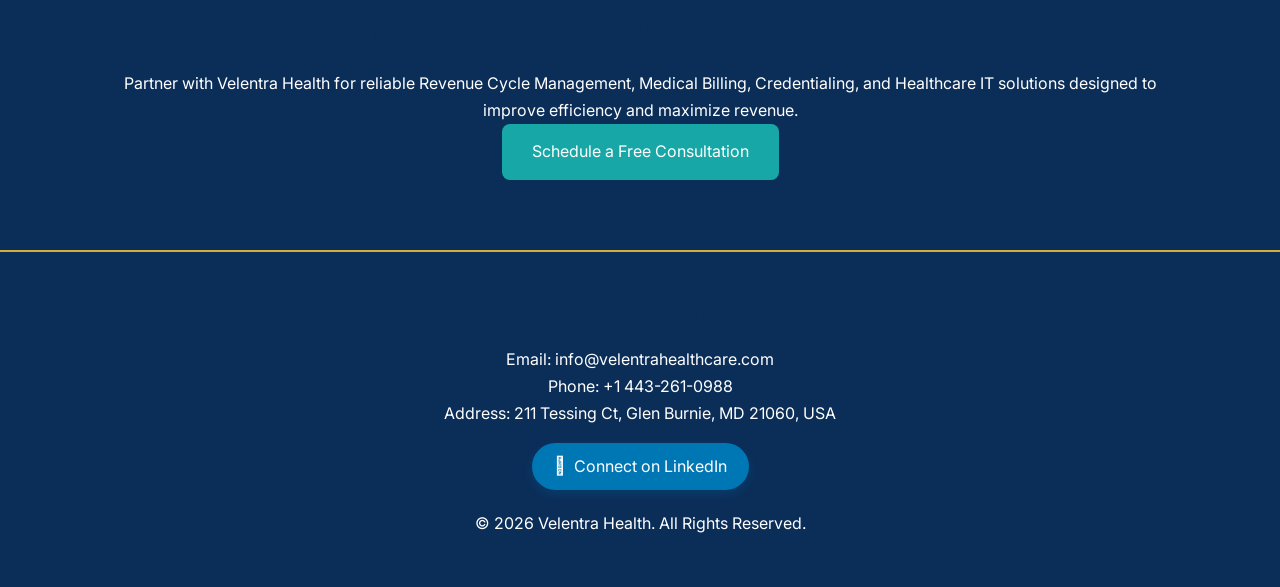
==== commit 4cd780a3: "Update index.html" ====
--- a/index.html
+++ b/index.html
@@ -83,7 +83,7 @@
 </header>
 <section class="about-banner">
     <div class="container">
-        <img src="banner.png" alt="Velentra Health">
+        <img src="hero.jpg" alt="Velentra Health">
     </div>
 </section>
 
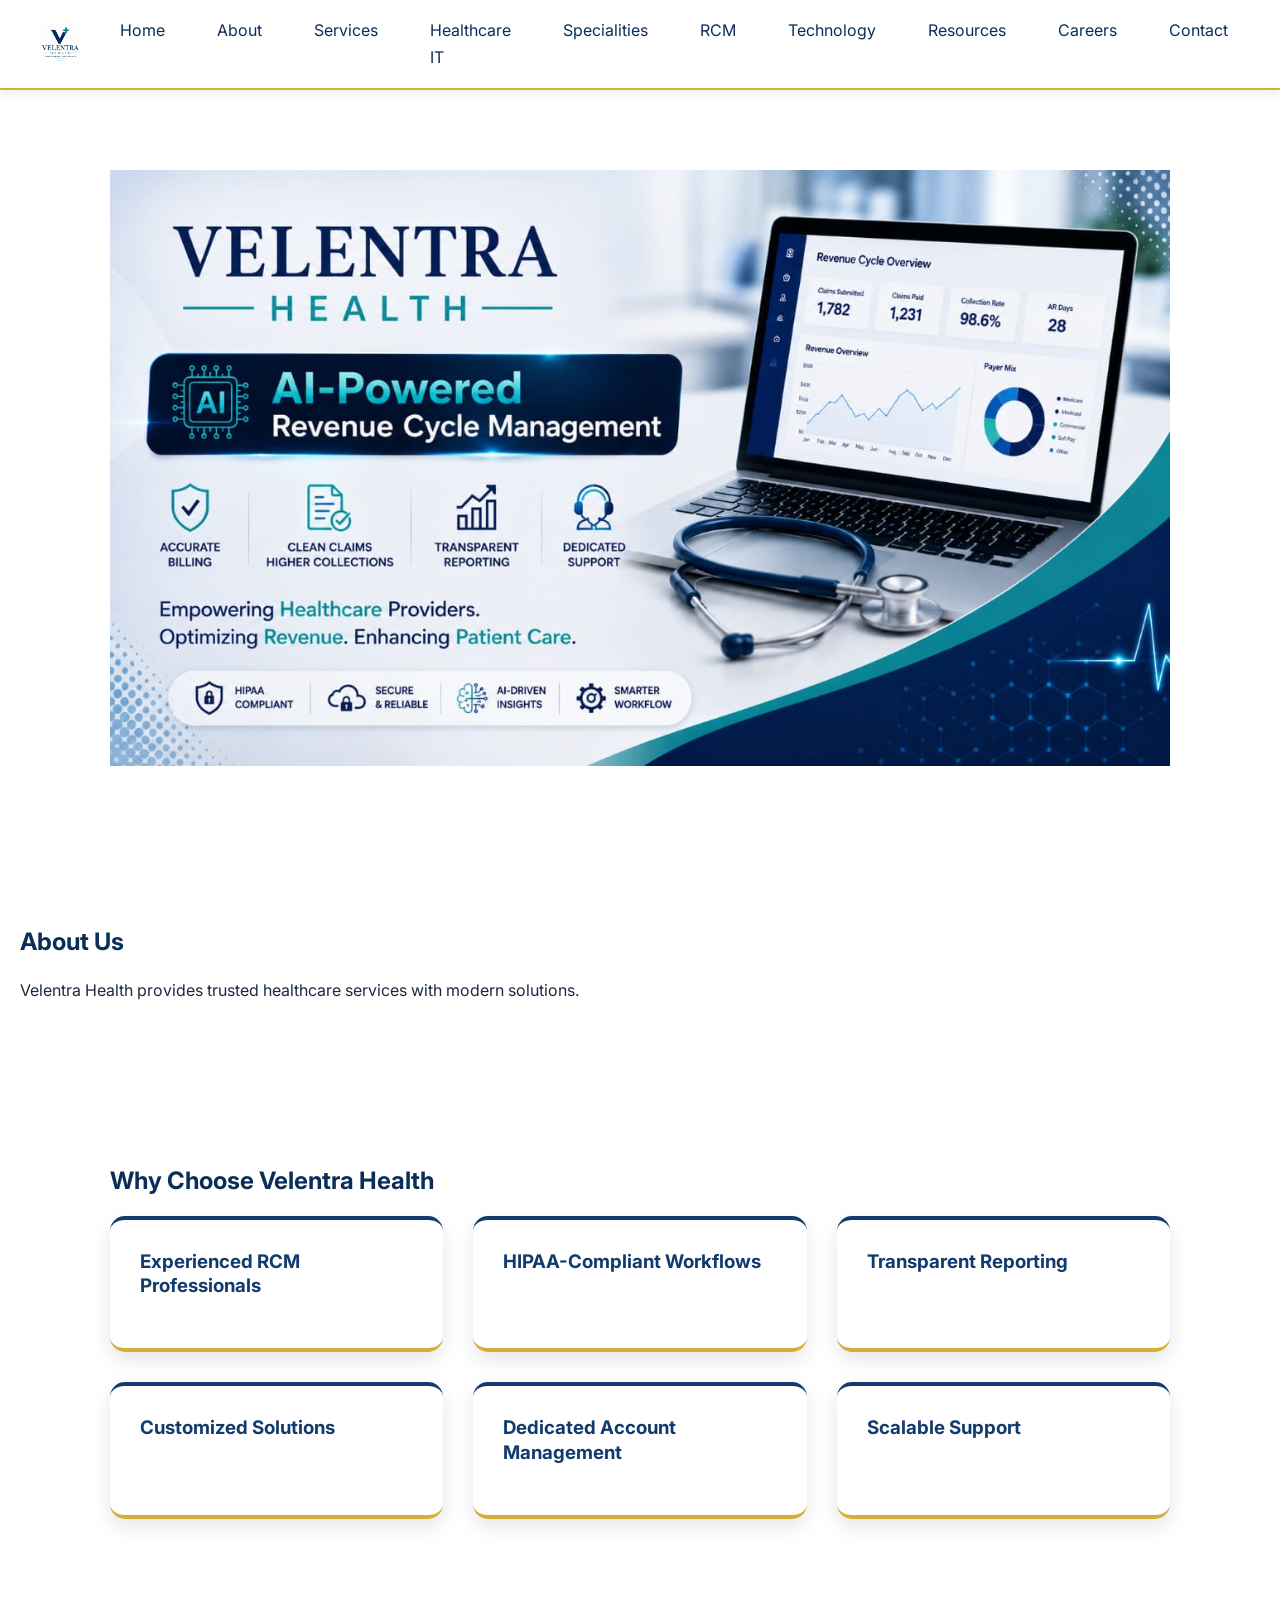
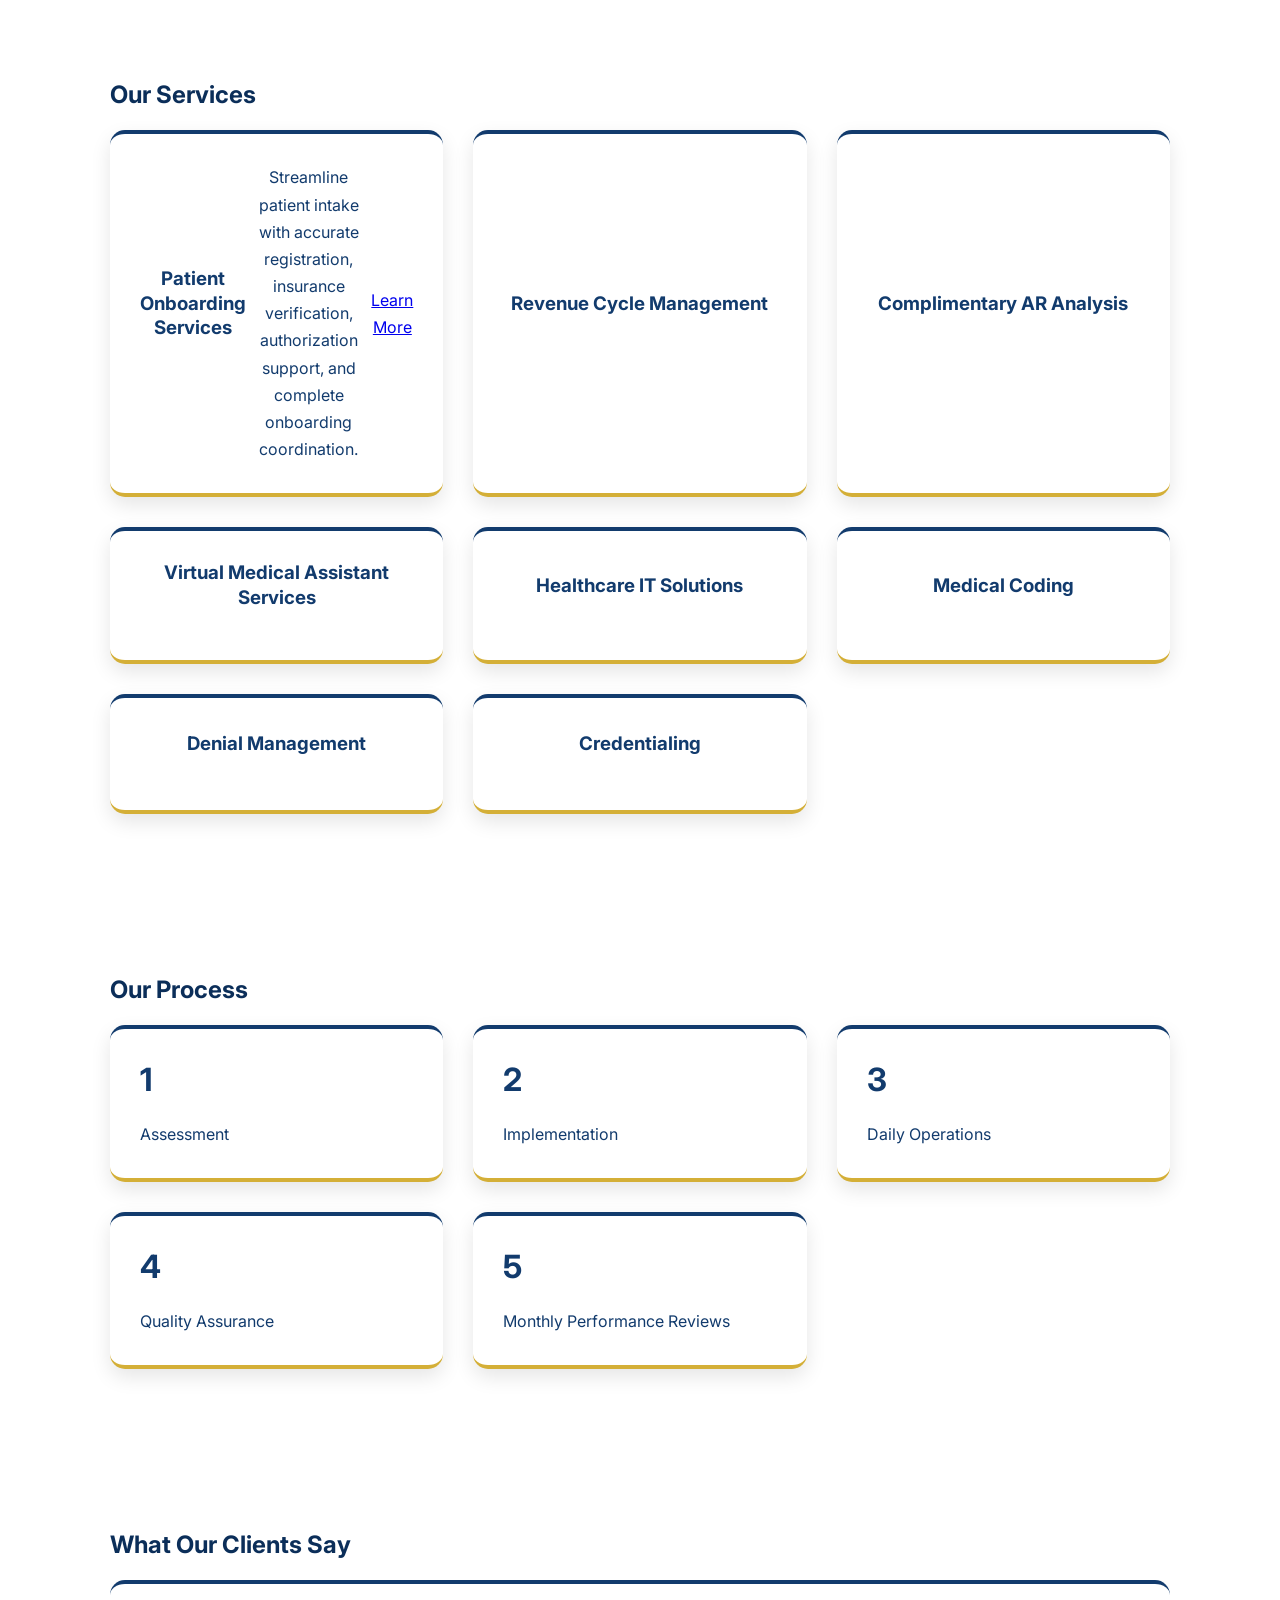
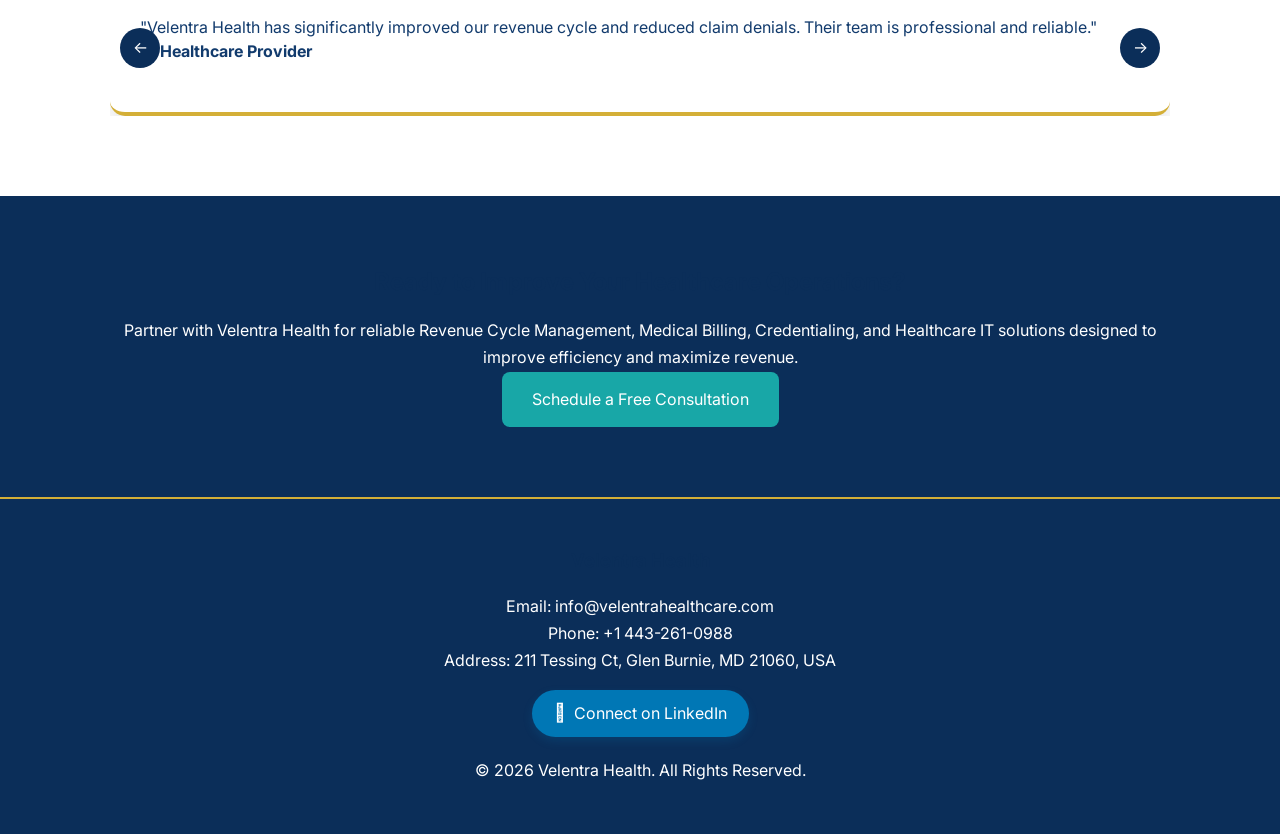
==== commit f2a420ce: "Update index.html" ====
--- a/index.html
+++ b/index.html
@@ -129,7 +129,14 @@
         <h2>Our Services</h2>
 
         <div class="services-grid">
-        
+      <div class="service-card">
+    <h3>Patient Onboarding Services</h3>
+    <p>
+        Streamline patient intake with accurate registration, insurance verification,
+        authorization support, and complete onboarding coordination.
+    </p>
+    <a href="services.html" class="btn">Learn More</a>
+      </div>  
 
     <div class="service-card">
         <h3>Revenue Cycle Management</h3>
--- a/style.css
+++ b/style.css
@@ -501,3 +501,39 @@
 }
 
 }
+.details-btn{
+    margin-top:15px;
+    padding:10px 18px;
+    background:#0B2E59;
+    color:#fff;
+    border:none;
+    border-radius:6px;
+    cursor:pointer;
+    font-size:15px;
+    font-weight:600;
+    transition:0.3s;
+}
+
+.details-btn:hover{
+    background:#18A7A7;
+}
+
+.service-details{
+    display:none;
+    margin-top:20px;
+    text-align:left;
+    line-height:1.8;
+}
+
+.service-details.active{
+    display:block;
+}
+
+.service-details h4{
+    margin-top:20px;
+    color:#0B2E59;
+}
+
+.service-details ul{
+    padding-left:20px;
+}
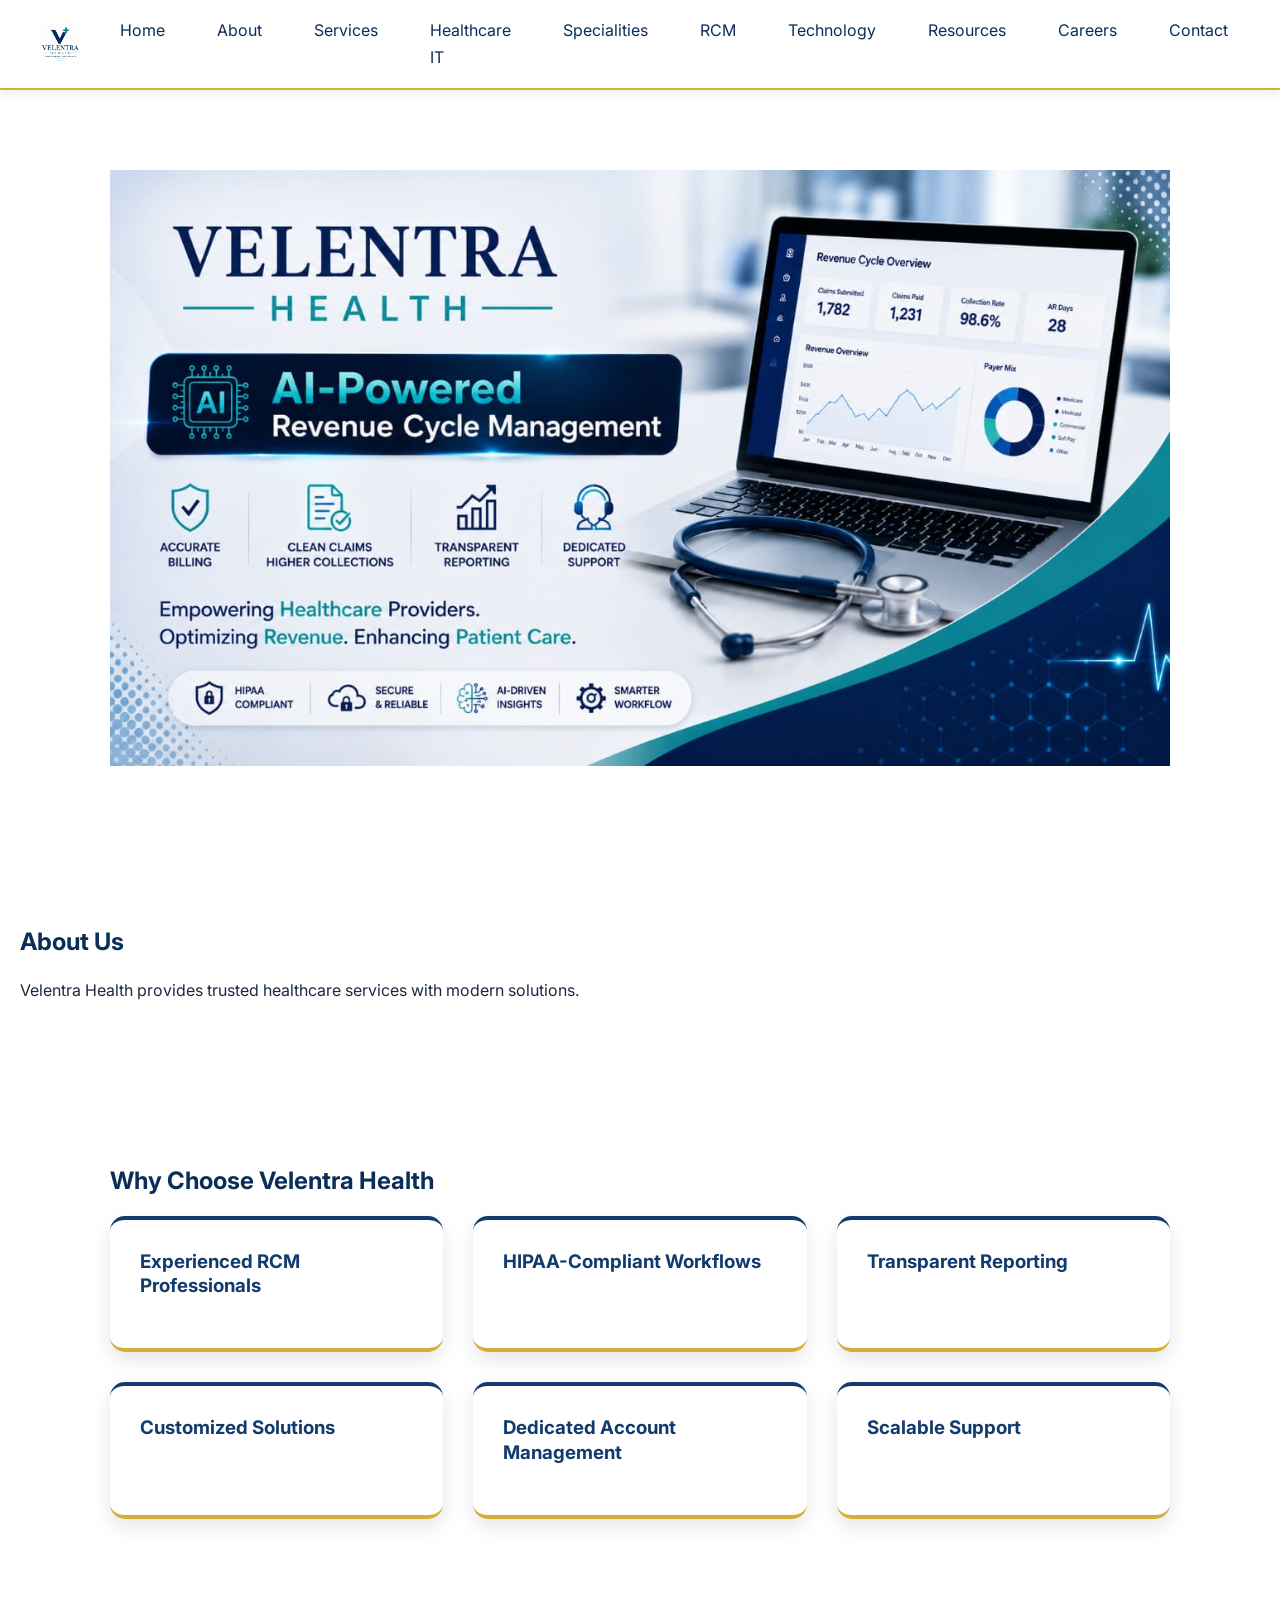
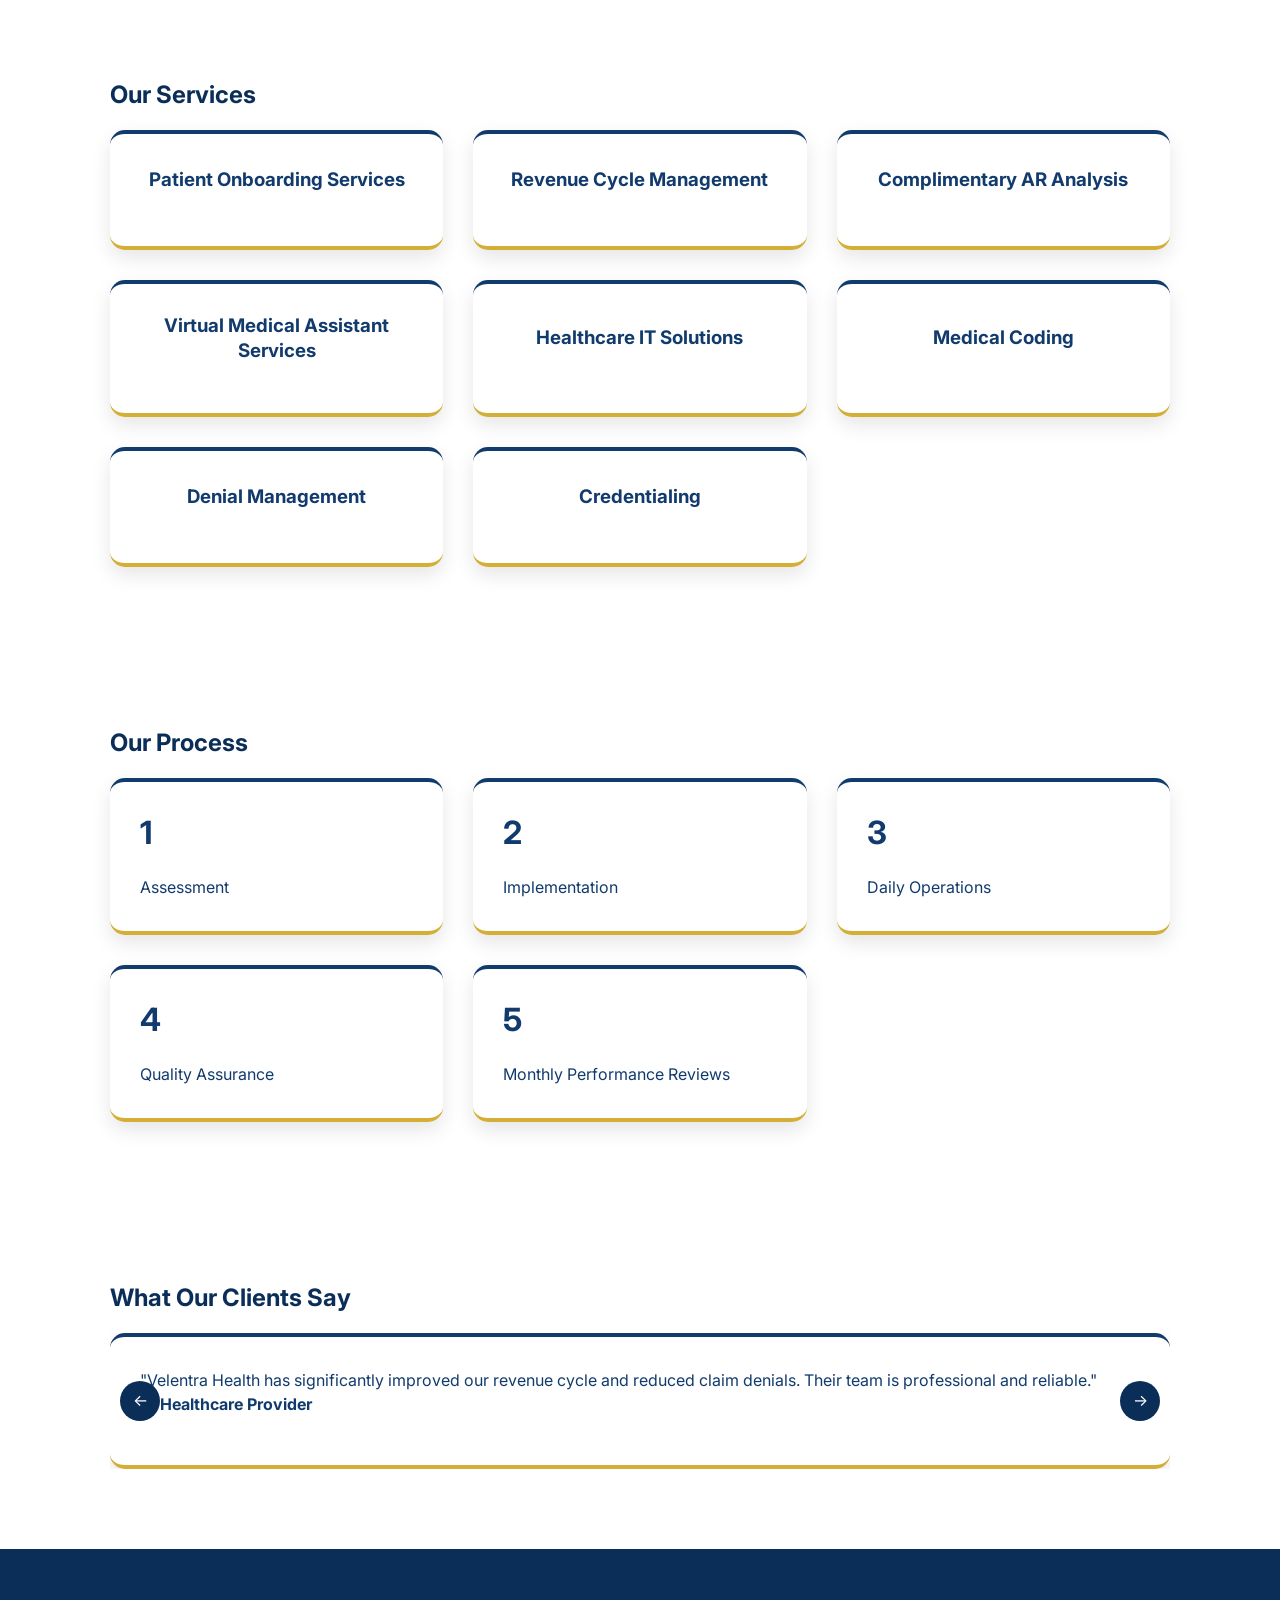
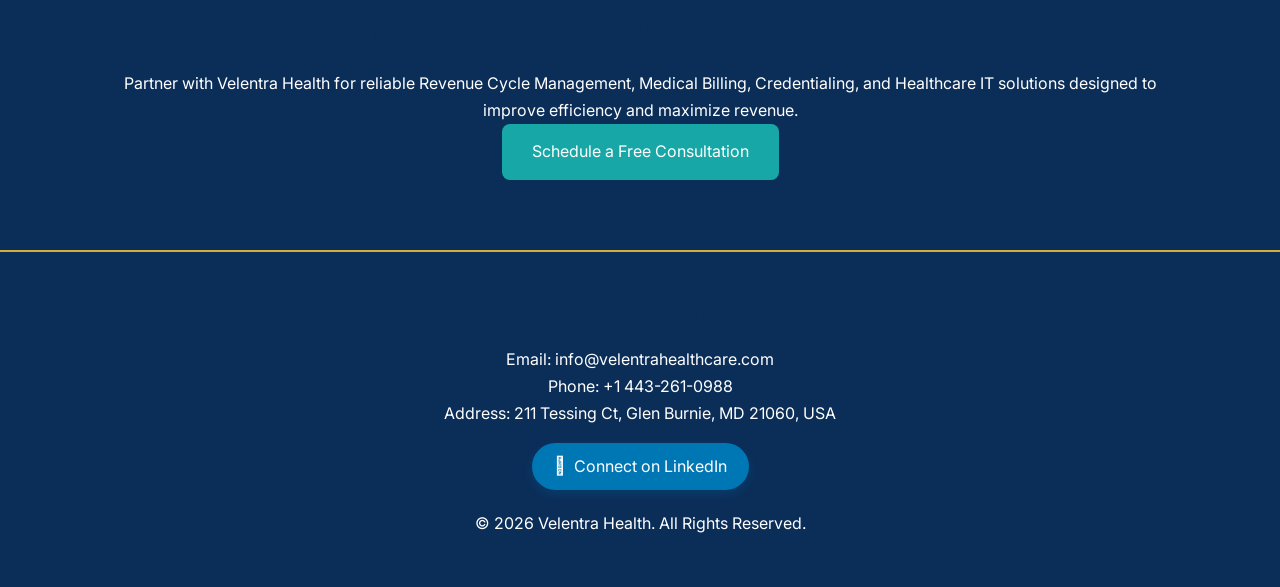
==== commit 4263fc52: "Update index.html" ====
--- a/index.html
+++ b/index.html
@@ -131,11 +131,6 @@
         <div class="services-grid">
       <div class="service-card">
     <h3>Patient Onboarding Services</h3>
-    <p>
-        Streamline patient intake with accurate registration, insurance verification,
-        authorization support, and complete onboarding coordination.
-    </p>
-    <a href="services.html" class="btn">Learn More</a>
       </div>  
 
     <div class="service-card">
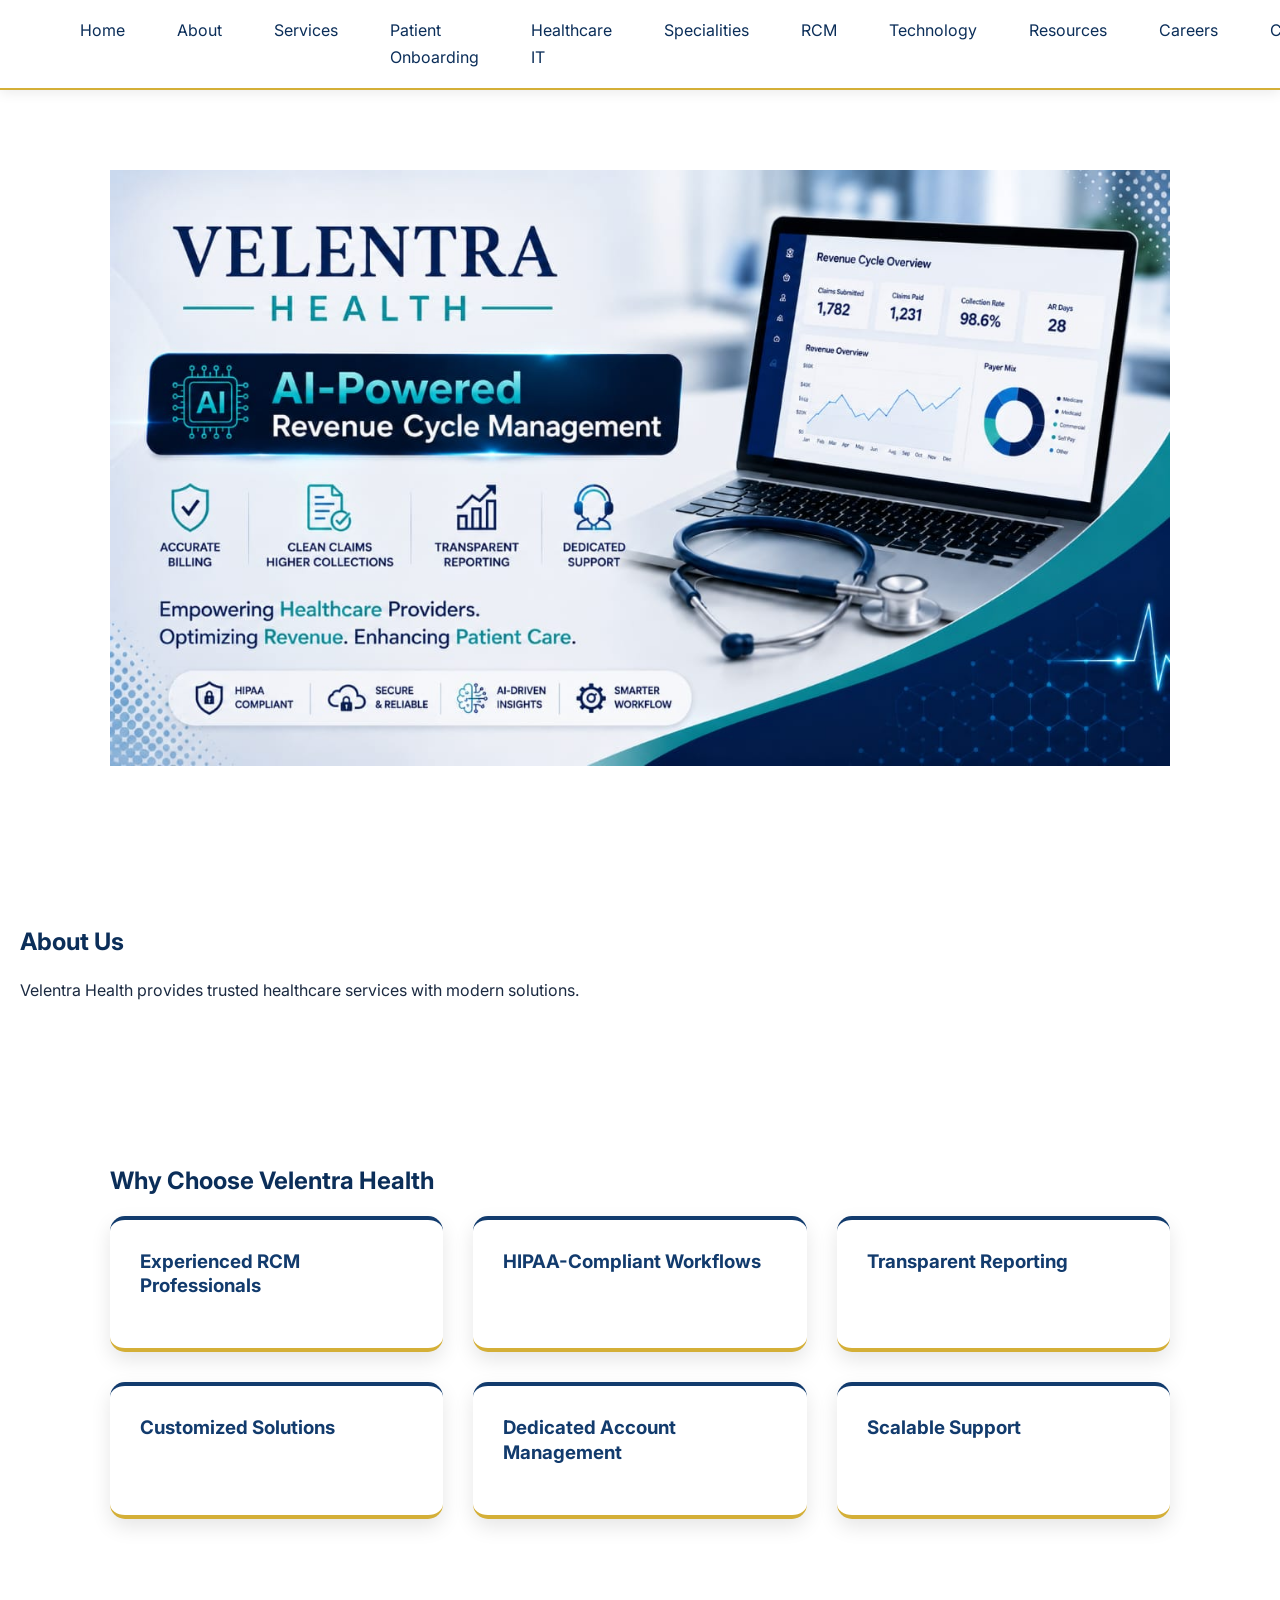
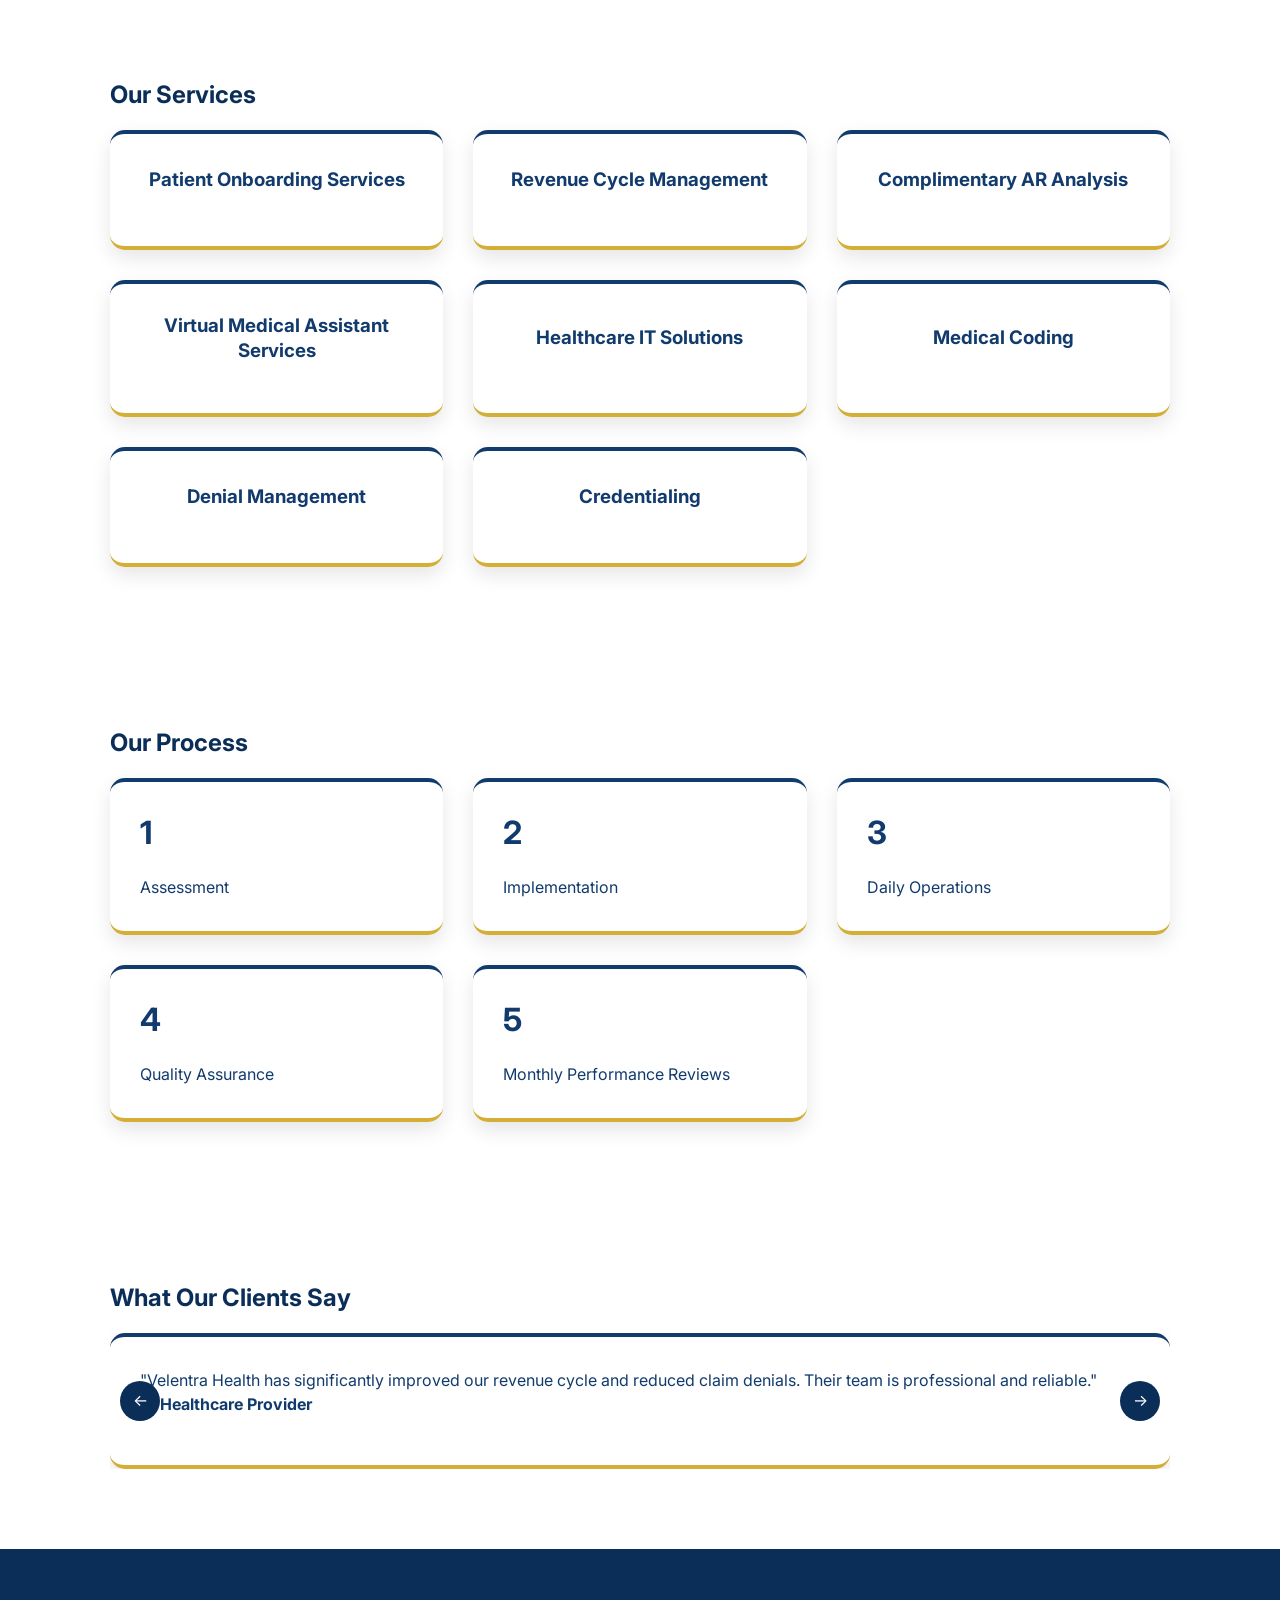
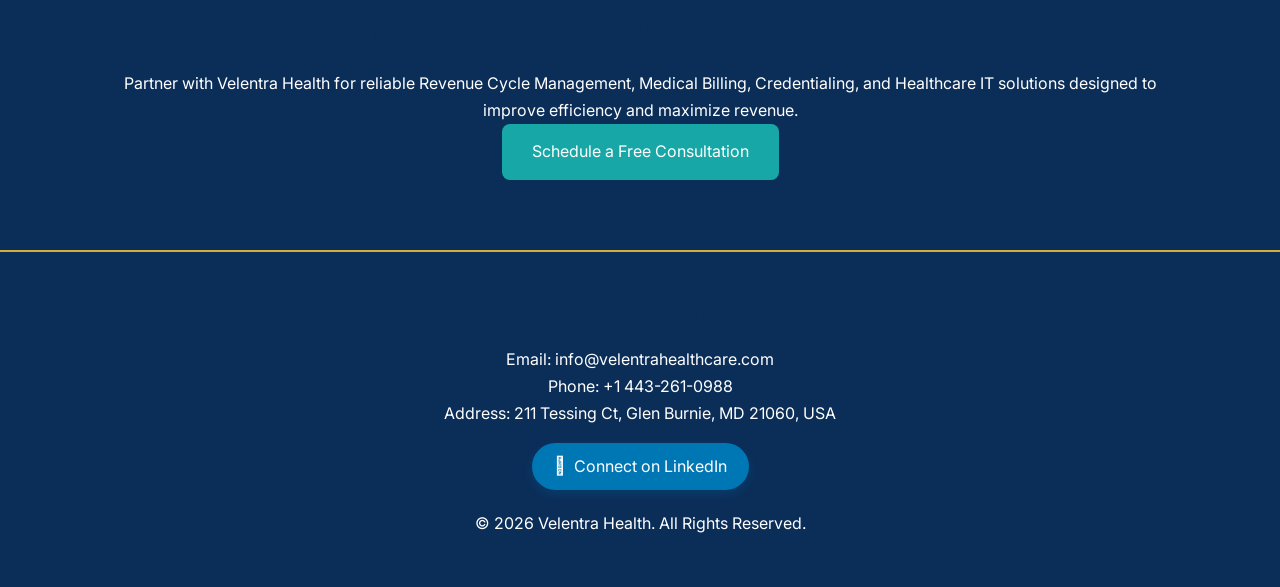
==== commit 28c694e4: "Update index.html" ====
--- a/index.html
+++ b/index.html
@@ -71,6 +71,7 @@
         <a href="index.html" class="active">Home</a>
         <a href="about.html">About</a>
         <a href="services.html">Services</a>
+       <a href="patient-onboarding.html">Patient Onboarding</a>
         <a href="healthcare-it.html">Healthcare IT</a>
         <a href="specialities.html">Specialities</a>
         <a href="rcm.html">RCM</a>
--- a/style.css
+++ b/style.css
@@ -517,23 +517,165 @@
 .details-btn:hover{
     background:#18A7A7;
 }
-
-.service-details{
-    display:none;
-    margin-top:20px;
-    text-align:left;
-    line-height:1.8;
-}
-
-.service-details.active{
-    display:block;
-}
-
-.service-details h4{
-    margin-top:20px;
-    color:#0B2E59;
-}
-
-.service-details ul{
-    padding-left:20px;
-}
+/* ========================================================
+   🏥 PATIENT ONBOARDING PAGE STYLES
+   ======================================================== */
+
+.lead-text {
+    font-size: 18px !important;
+    line-height: 1.8 !important;
+    color: #1b2a41;
+    max-width: 900px;
+    margin: 0 auto 40px auto;
+    text-align: center;
+}
+
+.content-block {
+    margin-bottom: 60px;
+}
+
+.content-block h2 {
+    text-align: center;
+    margin-bottom: 35px;
+    position: relative;
+}
+
+/* --- Features Grid (What We Handle) --- */
+.features-grid {
+    display: grid;
+    grid-template-columns: repeat(auto-fit, minmax(300px, 1fr));
+    gap: 25px;
+}
+
+.features-grid .feature-card h3 {
+    color: #0B2E59 !important;
+    margin-bottom: 15px;
+    font-size: 18px !important;
+}
+
+.features-grid .feature-card ul {
+    padding-left: 20px;
+}
+
+.features-grid .feature-card ul li {
+    font-size: 15px !important;
+    margin-bottom: 8px;
+    color: #1b2a41;
+}
+
+/* --- Interactive Workflow Step Bar --- */
+.workflow-section {
+    background: #f8fafc;
+    padding: 40px 20px;
+    border-radius: 15px;
+    border: 1px solid #e2e8f0;
+}
+
+.workflow-steps {
+    display: grid;
+    grid-template-columns: repeat(auto-fit, minmax(200px, 1fr));
+    gap: 15px;
+    margin-top: 25px;
+}
+
+.workflow-step {
+    background: #ffffff;
+    border-left: 4px solid #18A7A7;
+    padding: 15px 20px;
+    border-radius: 8px;
+    box-shadow: 0 4px 10px rgba(0,0,0,0.05);
+    display: flex;
+    align-items: center;
+    gap: 12px;
+    transition: transform 0.3s ease;
+}
+
+.workflow-step:hover {
+    transform: translateY(-3px);
+    border-left-color: #D4AF37;
+}
+
+.step-num {
+    background: #0B2E59;
+    color: #ffffff;
+    font-weight: 700 !important;
+    width: 28px;
+    height: 28px;
+    border-radius: 50%;
+    display: flex;
+    align-items: center;
+    justify-content: center;
+    font-size: 14px !important;
+    flex-shrink: 0;
+}
+
+.step-title {
+    font-weight: 600 !important;
+    color: #0B2E59;
+    font-size: 15px !important;
+}
+
+/* --- Benefits Grid (Why Choose Us) --- */
+.benefits-grid {
+    display: grid;
+    grid-template-columns: repeat(auto-fit, minmax(220px, 1fr));
+    gap: 20px;
+}
+
+.benefit-card {
+    background: #ffffff;
+    border: 1px solid #e2e8f0;
+    border-top: 3px solid #D4AF37;
+    border-radius: 10px;
+    padding: 20px;
+    box-shadow: 0 4px 12px rgba(0,0,0,0.04);
+}
+
+.benefit-card h3 {
+    font-size: 17px !important;
+    color: #0B2E59 !important;
+    margin-bottom: 10px;
+}
+
+.benefit-card p {
+    font-size: 14px !important;
+    line-height: 1.6 !important;
+}
+
+/* --- Call to Action Banner --- */
+.cta-block {
+    background: #0B2E59;
+    color: #ffffff;
+    padding: 40px;
+    border-radius: 15px;
+    text-align: center;
+}
+
+.cta-block h2, .cta-block p {
+    color: #ffffff !important;
+}
+
+.cta-block .tagline {
+    margin-top: 15px;
+    font-size: 18px !important;
+    color: #18A7A7 !important;
+}
+
+/* --- Fix for View Details Button (Anchor tag styling) --- */
+a.details-btn {
+    display: inline-block;
+    text-decoration: none;
+    margin-top: 15px;
+    padding: 10px 18px;
+    background: #0B2E59;
+    color: #ffffff !important;
+    border-radius: 6px;
+    font-size: 15px !important;
+    font-weight: 600 !important;
+    transition: 0.3s ease;
+}
+
+a.details-btn:hover {
+    background: #18A7A7;
+    color: #ffffff !important;
+   }
